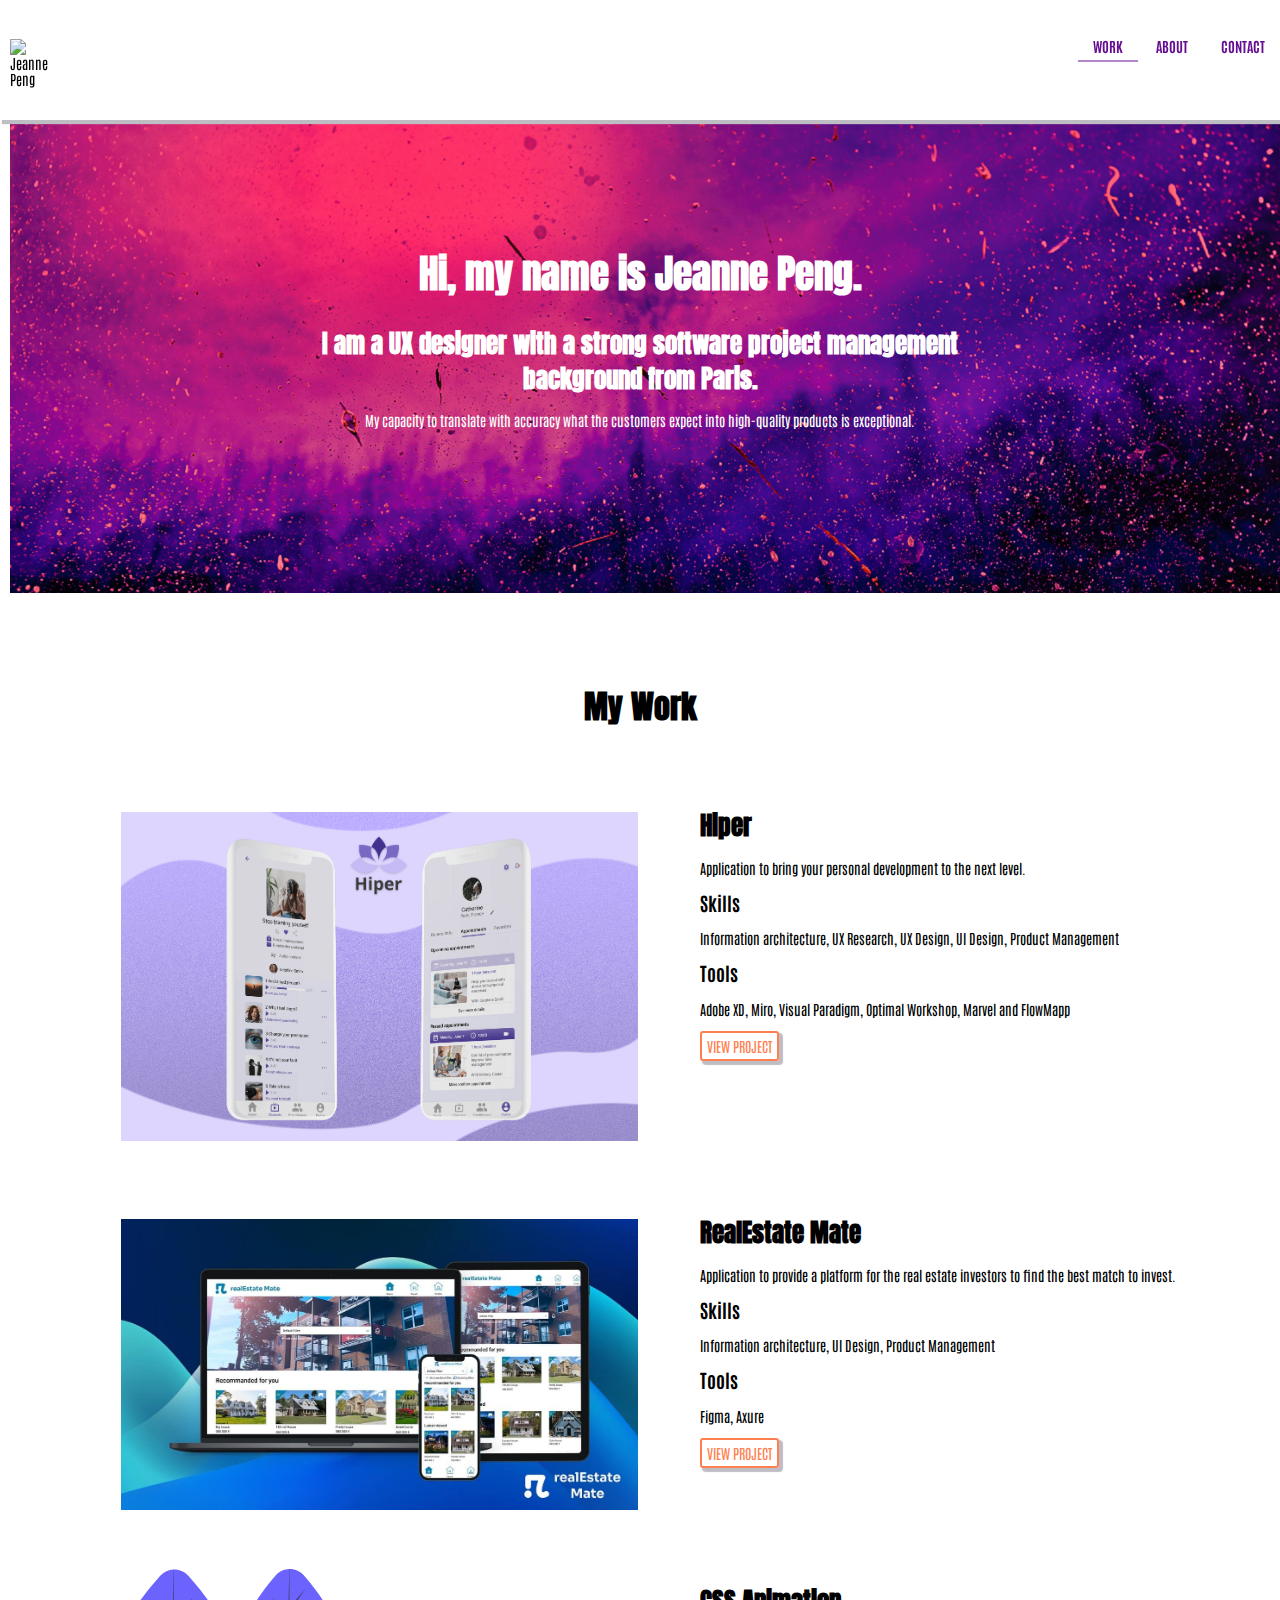
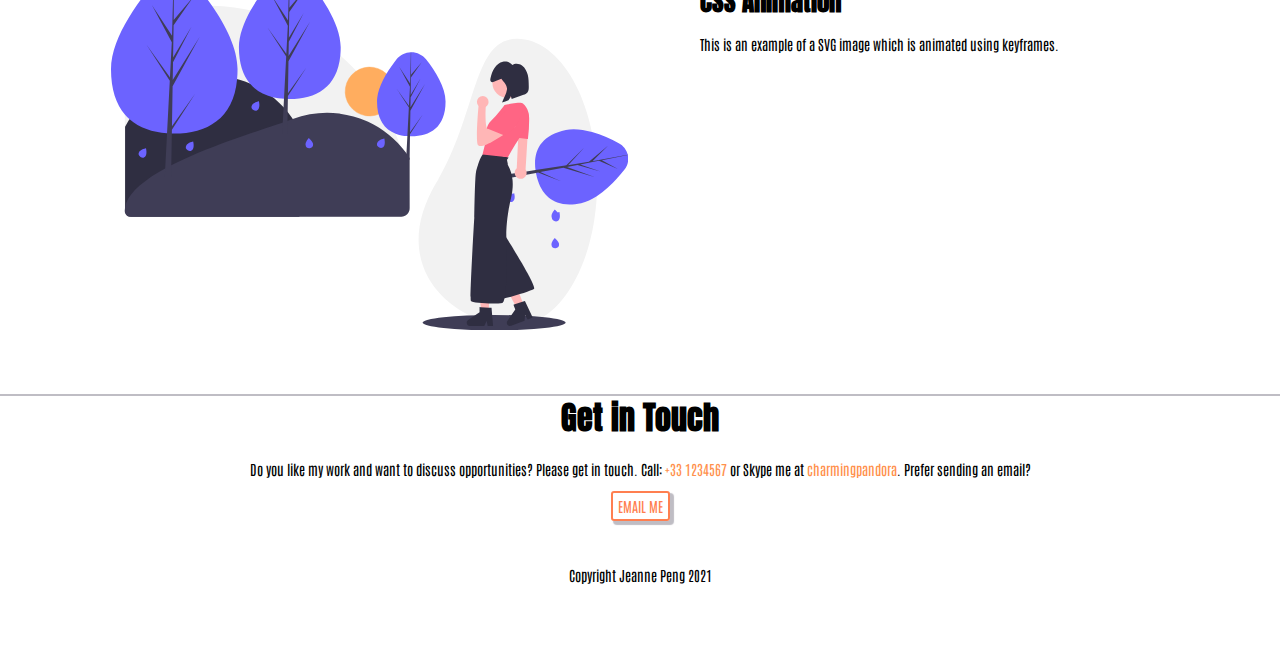
==== index.html @ 34cacf89 "Fixed other errors and warnings" ====
<!DOCTYPE html>

<html lang="en" dir="ltr">

<head>
  <meta charset="utf-8">
  <title>Welcome to Jeanne Peng's Portfolio</title>
  <link rel="apple-touch-icon" type="image/png" sizes="180x180" href="favicon/apple-touch-icon.png">
  <link rel="icon" type="image/png" sizes="32x32" href="favicon/favicon-32x32.png">
  <link rel="manifest" href="favicon/site.webmanifest">
  <link rel="mask-icon" href="favicon/safari-pinned-tab.svg" color="#5bbad5">
  <link rel="stylesheet" type="text/css" href="https://cdnjs.cloudflare.com/ajax/libs/normalize/8.0.0/normalize.min.css">
  <link rel="stylesheet" type="text/css" href="css/style.css">
  <link rel="preconnect" href="https://fonts.googleapis.com">
  <link rel="preconnect" href="https://fonts.gstatic.com" crossorigin>
  <link href="https://fonts.googleapis.com/css2?family=Anton&family=Antonio:wght@100&display=swap" rel="stylesheet">
  <meta name="msapplication-TileColor" content="#da532c">
  <meta name="theme-color" content="#ffffff">
  <meta name="viewport" content="width=device-width, initial-scale=1">
  <script src="https://kit.fontawesome.com/85f9c920a9.js" crossorigin="anonymous"></script>
</head>

<body>
  <script src="https://code.jquery.com/jquery-3.3.1.min.js" integrity="sha256-FgpCb/KJQlLNfOu91ta32o/NMZxltwRo8QtmkMRdAu8=" crossorigin="anonymous"></script>
  <script src="js/scripts.js"></script>
  <header>
    <!-- For the navigation -->
    <!-- Logo and the page titles on the same line -->
    <div class="container">
      <div class="navtoggle" id="myNavtoggle">
        <picture class="logo"><img src="favicon/favicon-32x32.png" alt=" Jeanne Peng"> </picture>
        <nav>
          <ul class="nav">
            <li><a class="current" href="index.html">Work</a></li>
            <li><a href="about.html">About</a></li>
            <li><a href="#contact">Contact</a></li>
            <li><a href="javascript:void(0);" class="icon" onclick="menuToggle()"><i class="fas fa-bars"></i></a></li>
          </ul>
        </nav>
      </div>
    </div>
  </header>

  <!-- For the hero section -->
  <main>
    <div class="cover">
      <img src="img/Cover_image@2.png" alt="art">
      <div class="centered">
        <div>
          <h1>Hi, my name is Jeanne Peng.</h1>
          <h3>I am a UX designer with a strong software project management background from Paris.</h3>
        </div>
        <div>
          <p>My capacity to translate with accuracy what the customers expect into high-quality products is exceptional. </p>
        </div>
      </div>
    </div>
    <!-- For your work/projects -->
    <div class="projects areas">
      <h2>My Work</h2>
    </div>
    <div>
      <div class="row">
        <div class="project area">
          <!-- open row that holds (2) columns for project -->
          <div class="col-md-6">
            <!-- open first column (used for image) -->
            <picture>
              <source srcset="img/hiper/hiper@1.png" media="(max-width:767px)">
              <img src="img/hiper/hiper@2.png" alt="Hiper App Mockup">
            </picture>
          </div><!-- end first column -->
          <div class="col-md-6">
            <!-- open second column (used for text) -->
            <h3>Hiper</h3><!-- heading for the project -->
            <p>
              <!-- open paragraph -->
              Application to bring your personal development to the next level.
            </p><!-- end paragraph -->
            <h4>Skills</h4>
            <p>
              Information architecture, UX Research, UX Design, UI Design, Product Management
            </p>
            <h4>Tools</h4>
            <p>
              Adobe XD, Miro, Visual Paradigm, Optimal Workshop, Marvel and FlowMapp
            </p>
            <div>
              <a class="button contact" href="hiper.html">View Project</a><!-- button or link label -->
            </div>
          </div><!-- end second column -->
        </div><!-- end row that holds (2) columns for project -->


        <div class="project area">
          <!-- open row that holds (2) columns for project -->
          <div class="col-md-6">
            <!-- open first column (used for image) -->
            <picture>
              <source srcset="img/realestatemate/realEstateMate@1.jpg" media="(max-width:767px)">
              <img src="img/realestatemate/realEstateMate@2.jpg" alt="My Image">
            </picture>
          </div><!-- end first column -->
          <div class="col-md-6">
            <!-- open second column (used for text) -->
            <h3>RealEstate Mate</h3><!-- heading for the project -->
            <p>
              <!-- open paragraph -->
              Application to provide a platform for the real estate investors to find the best match to invest.
            </p><!-- end paragraph -->
            <h4>Skills</h4>
            <p>
              Information architecture, UI Design, Product Management
            </p>
            <h4>Tools</h4>
            <p>
              Figma, Axure
            </p>
            <div>
              <a class="button contact" href="realestatemate.html">View Project</a><!-- button or link label -->
            </div>
          </div><!-- end second column -->
        </div><!-- end row that holds (2) columns for project -->

        <div class="project area">
          <!-- open row that holds (2) columns for project -->

          <div class="col-md-6">
            <svg id="edc65TIWmjQ1" xmlns="http://www.w3.org/2000/svg" xmlns:xlink="http://www.w3.org/1999/xlink" viewBox="0 0 1150.08221 803.24347" shape-rendering="geometricPrecision" text-rendering="geometricPrecision">
              <path id="edc65TIWmjQ2"
                d="M688.9689,559.21214C687.131064,518.550876,679.742647,478.331779,667.0089,439.67214C654.275153,401.012501,667.0189,439.66214,667.0089,439.66214Q662.8389,426.95714,657.8689,414.46214Q656.0089,409.76714,654.0389,405.10214C643.750384,380.727358,631.321759,357.312417,616.8989,335.13214Q609.2189,323.2822,600.7689,311.93219C587.561168,294.189959,573.076017,277.435445,557.4289,261.80219Q547.84398,252.21719,537.78895,243.29219C536.81895,242.42219,535.84895,241.56219,534.86895,240.72219C510.770477,219.646528,484.47997,201.217695,456.44895,185.75219C456.04895,185.51219,455.65895,185.30219,455.25895,185.09219Q446.69395,180.38219,437.91895,176.07219C437.31895,175.77219,436.72895,175.47219,436.12895,175.19225Q428.61395,171.51725,420.94895,168.14225C420.13895,167.77225,419.31895,167.41225,418.49895,167.06225C418.47895,167.05225,418.46895,167.04225,418.44895,167.04225Q416.28895,166.09725,414.12895,165.18225Q413.55895,164.94225,412.98895,164.70225L412.97895,164.70225C361.167159,142.941981,305.721081,131.132889,249.53895,129.89225Q244.10895,129.75725,238.64895,129.76225L141.10895,129.76225C133.535818,129.756406,125.995822,130.761961,118.6889,132.75225C118.5389,132.79225,118.3989,132.8322,118.2489,132.87225C81.35174,143.182728,55.819518,176.781627,55.7689,215.09225L55.7689,586.10225C55.766851,590.179016,57.590363,594.042513,60.7389,596.63225C60.7589,596.65225,60.7789,596.66225,60.7889,596.67225C63.227762,598.680282,66.289751,599.776375,69.4489,599.77225L670.2789,599.77225C680.871872,599.759291,689.455941,591.175222,689.4689,580.58225Q689.4689,569.85719,688.9689,559.21214Z"
                transform="matrix(1 0 0 1 -24.9589 -48.3783)" fill="rgb(242,242,242)" stroke="none" stroke-width="1" />
              <path id="edc65TIWmjQ3"
                d="M465.83725,503.12377C465.886299,536.462469,458.253587,569.364247,443.53134,599.27623L69.44889,599.27623C62.171297,599.27623,56.271633,593.376593,56.2716,586.099L56.2716,399.01482C113.74825,293.21882,246.1069,254.04821,351.90292,311.52482C422.130805,349.678098,465.8513,423.201181,465.83725,503.12382Z"
                transform="matrix(1 0 0 1 -24.9589 -48.3783)" fill="rgb(47,46,65)" stroke="none" stroke-width="1" />
              <circle id="edc65TIWmjQ4" r="54.3152" transform="matrix(0.160182 -0.987087 0.987087 0.160182 575.041 210.328)" fill="rgb(255,173,95)" stroke="rgb(255,173,95)" stroke-width="1" />
              <path id="edc65TIWmjQ5"
                d="M688.96978,468.33269L688.96978,580.58269C688.96978,590.90688,680.60037,599.27629,670.27618,599.27629L68.62036,599.27629C61.396506,599.276301,55.539808,593.421353,55.53766,586.1975L55.53766,586.0645C55.53766,492.56902,346.33666,412.82115,429.02044,381.85417C525.224639,345.938853,633.453172,381.943731,688.96984,468.33272Z"
                transform="matrix(1 0 0 1 -24.9589 -48.3783)" fill="rgb(63,61,86)" stroke="none" stroke-width="1" />
              <path id="edc65TIWmjQ6"
                d="M306.31888,271.17216Q306.31888,282.48216,305.37888,292.76216C297.27888,382.19221,237.79888,414.11216,165.63888,414.11216C163.82888,414.11216,162.03888,414.09216,160.24888,414.04216C156.64888,413.97216,153.07888,413.80216,149.55888,413.55216C117.16888,411.26216,88.12888,401.73216,66.23888,382.44216C62.501481,379.144157,59.002703,375.585228,55.76888,371.79216C36.48888,349.20216,24.95888,316.50216,24.95888,271.17216C24.95888,197.50216,92.95888,109.90216,134.40888,63.35216C142.083806,54.701022,153.007492,49.626723,164.56888,49.34216L164.96888,49.34216C177.139411,49.122194,188.796149,54.241658,196.86888,63.35216C215.74396,84.455924,233.332396,106.676058,249.53888,129.89216C279.6489,173.44218,306.31888,225.04215,306.31888,271.17216Z"
                transform="matrix(1 0 0 1 -24.9589 -48.3783)" fill="rgb(108,99,255)" stroke="none" stroke-width="1" />
              <polygon id="edc65TIWmjQ7"
                points="135.55,349.524 187.01,277.624 135.42,357.414 135.29,365.664 134.14,436.414 133.72,462.364 119.51,462.364 120.49,443.624 124.6,365.174 130.15,259.184 130.1,258.354 130.2,258.204 130.24,257.354 130.72,248.194 79.01,168.214 130.88,240.684 131,242.804 135.19,162.724 93.29,84.494 90.92,80.074 93.73,84.374 135.74,148.654 136.36,124.744 137.5,81.384 139.61,0.964 140.01,0.964 139.57,81.384 139.39,113.544 166.69,81.384 183.46,61.634 169.62,81.384 139.2,124.814 138.04,196.524 179.19,127.714 137.87,207.074 137.22,246.944 196.95,151.154 141.6,252.424 136.99,260.854 135.55,349.524"
                fill="rgb(63,61,86)" stroke="none" stroke-width="1" />
              <path id="edc65TIWmjQ8"
                d="M535.69888,222.61216Q535.69888,232.12216,534.86888,240.72216C528.08888,312.09216,480.37888,337.59216,422.52888,337.59216C421.07888,337.59216,419.62888,337.57216,418.19888,337.54216Q413.84888,337.45216,409.59888,337.13216C401.148243,336.58536,392.762365,335.293681,384.53888,333.27216C364.09888,328.19216,346.37888,318.36216,333.27888,302.51216C318.29888,284.38216,309.36888,258.38216,309.36888,222.61216C309.36888,196.05216,320.35888,167.24216,335.48888,140.16216C352.00888,110.59216,373.46888,83.09216,390.93888,62.83216C398.631493,53.88158,409.76934,48.627193,421.56888,48.38216L421.96888,48.38216C434.30221,48.186962,446.084842,53.481086,454.12888,62.83216C487.60892,101.64213,535.69888,167.05216,535.69888,222.61216Z"
                transform="matrix(1 0 0 1 -24.9589 -48.3783)" fill="rgb(108,99,255)" stroke="none" stroke-width="1" />
              <polygon id="edc65TIWmjQ9"
                points="393.45,276.174 434.84,218.344 393.35,282.524 393.24,289.164 392.77,318.114 392.46,337.674 391.98,366.944 380.55,366.944 381.89,341.334 383.66,307.504 384.64,288.754 389.1,203.504 389.07,202.844 389.14,202.724 389.56,194.664 347.97,130.324 389.69,188.624 389.79,190.334 393.16,125.914 388.03,116.324 388.02,116.324 357.55,59.434 393.6,114.604 396.61,0.004 397.01,0.004 396.53,86.354 431.98,44.604 396.39,95.424 395.99,119.764 395.45,153.104 411.17,126.814 428.55,97.754 412.96,127.694 395.31,161.594 394.79,193.664 430.3,136.714 442.84,116.614 431.49,137.374 394.61,204.854 393.45,276.174"
                fill="rgb(63,61,86)" stroke="none" stroke-width="1" />
              <path id="edc65TIWmjQ10"
                d="M768.82889,342.83213C768.82889,400.21213,734.71889,420.24213,692.63889,420.24213Q691.18389,420.24213,689.72889,420.21213C687.77889,420.16213,685.84889,420.08213,683.93889,419.93213C675.026441,419.40626,666.24107,417.562916,657.86889,414.46213C633.27889,405.01213,616.45889,383.13213,616.45889,342.83213C616.462344,340.259281,616.609239,337.688625,616.89889,335.13213C618.30889,322.26213,623.06889,308.83213,629.56889,295.78213C633.295454,288.366545,637.428404,281.162258,641.94889,274.20213C647.70889,265.26213,653.89889,256.79213,659.90889,249.16213C667.607823,239.349201,679.318088,233.527128,691.78889,233.31213C691.92884,233.31213,692.06889,233.30213,692.21889,233.31213C705.139173,233.135094,717.402186,238.996637,725.37889,249.16213C746.0289,275.39213,768.82889,311.44218,768.82889,342.83213Z"
                transform="matrix(1 0 0 1 -24.9589 -48.3783)" fill="rgb(108,99,255)" stroke="none" stroke-width="1" />
              <path id="edc65TIWmjQ11"
                d="M689.86887,411.46214L717.72887,372.53214L689.79882,415.74214L689.72887,420.21214L688.93887,468.28214L688.86887,472.57214L681.17887,472.57214L681.93887,458.06214L683.93887,419.93214L686.93887,362.54214L686.90887,362.09214L686.95887,362.01214L687.24887,356.59214L659.24887,313.27214L687.32887,352.52214L687.39887,353.67214L689.66887,310.30214L665.69887,265.54214L689.96887,302.70214L691.78887,233.31214C691.92882,233.31214,692.06887,233.30214,692.21887,233.31214L691.93887,283.67214L715.80887,255.56214L691.83887,289.77214L691.20887,328.61214L713.49887,291.34214L691.11887,334.32214L690.76887,355.91214L723.11887,304.04214L690.64887,363.44214Z"
                transform="matrix(1 0 0 1 -24.9589 -48.3783)" fill="rgb(63,61,86)" stroke="none" stroke-width="1" />
              <path id="edc65TIWmjQ12"
                d="M207.18684,448.6942C203.81514,454.07259,199.44049,453.94609,195.49633,451.4735C191.55217,449.00091,189.53207,445.11855,192.90379,439.74016C196.27551,434.36177,207.70637,431.9966,207.70637,431.9966C207.70637,431.9966,210.55856,443.31578,207.18684,448.6942Z"
                transform="matrix(1 0 0 1 -24.9589 -48.3783)" fill="rgb(108,99,255)" stroke="none" stroke-width="1" />
              <path id="edc65TIWmjQ13"
                d="M102.22647,463.374C98.85476,468.75239,94.48011,468.62589,90.53596,466.15333C86.59181,463.68077,84.5717,459.79833,87.94341,454.41999C91.31512,449.04165,102.746,446.67643,102.746,446.67643C102.746,446.67643,105.59819,457.99556,102.22647,463.374Z"
                transform="matrix(1 0 0 1 -24.9589 -48.3783)" fill="rgb(108,99,255)" stroke="none" stroke-width="1" />
              <path id="edc65TIWmjQ14"
                d="M474.317,437.5017C474.94093,443.81884,471.40337,446.39546,466.77077,446.85301C462.13817,447.31056,458.1649,445.47579,457.54097,439.15865C456.91704,432.84151,464.51128,423.97665,464.51128,423.97665C464.51128,423.97665,473.693,431.18456,474.317,437.5017Z"
                transform="matrix(1 0 0 1 -24.9589 -48.3783)" fill="rgb(108,99,255)" stroke="none" stroke-width="1" />
              <path id="edc65TIWmjQ15"
                d="M353.25058,359.14757C349.87887,364.52596,345.50421,364.39946,341.56005,361.92687C337.61589,359.45428,335.59579,355.57187,338.96752,350.19353C342.33925,344.81519,353.77011,342.45,353.77011,342.45C353.77011,342.45,356.62231,353.76918,353.25058,359.14757Z"
                transform="matrix(1 0 0 1 -24.9589 -48.3783)" fill="rgb(108,99,255)" stroke="none" stroke-width="1" />
              <path id="edc65TIWmjQ16"
                d="M632.16626,442.08831C628.79455,447.46669,624.41992,447.3402,620.47576,444.86763C616.5316,442.39506,614.51153,438.51263,617.88324,433.1343C621.25495,427.75597,632.68585,425.39073,632.68585,425.39073C632.68585,425.39073,635.538,436.70989,632.16626,442.08831Z"
                transform="matrix(1 0 0 1 -24.9589 -48.3783)" fill="rgb(108,99,255)" stroke="none" stroke-width="1" />
              <path id="edc65TIWmjQ17"
                d="M1105.825,522.62169C1105.825,698.80052,1025.83318,837.78496,927.325,841.62169C798.86247,846.62511,630.96825,718.53594,748.825,522.62169C839.64281,371.65447,828.74217,203.62169,927.325,203.62169C1025.90783,203.62169,1105.825,346.44286,1105.825,522.62169Z"
                transform="matrix(1 0 0 1 -24.9589 -48.3783)" fill="rgb(242,242,242)" stroke="none" stroke-width="1" />
              <path id="edc65TIWmjQ18"
                d="M1166.35892,495.00218C1150.41898,514.81218,1128.64892,538.34218,1104.97892,553.80218C1093.71892,561.16218,1082.01884,566.70218,1070.31892,569.14218C1008.92892,581.96218,979.87892,549.94223,970.47892,504.93218C970.25892,503.88218,970.04887,502.84218,969.86892,501.80218Q969.26892,498.65218,968.85892,495.54218C963.24887,454.31218,979.18887,418.04218,1036.27884,406.12218C1053.94884,402.43218,1074.41898,405.21218,1094.60892,411.04218C1115.90897,417.19218,1136.88892,426.73218,1153.95892,435.64218C1164.132219,440.918737,1171.471454,450.400891,1174.02887,461.57218C1174.05887,461.70218,1174.08893,461.83218,1174.10895,461.96218C1176.703399,473.581125,1173.849292,485.748782,1166.35892,495.00218Z"
                transform="matrix(1 0 0 1 -24.9589 -48.3783)" fill="rgb(108,99,255)" stroke="none" stroke-width="1" />
              <path id="edc65TIWmjQ19"
                d="M1103.93887,476.07212L1068.18887,482.93217L1105.19887,495.74217L1113.03887,498.45217L1105.21892,496.25217L1062.05892,484.10217L1038.87899,488.55217L1101.60899,511.58217L1030.78899,490.11217L979.24899,500.00217L1027.12899,521.11217L974.65899,500.88217L969.86899,501.80217L948.42899,505.91217L948.42899,505.92217L925.71899,510.27217L917.07899,511.93217L913.64899,512.59217L911.92899,504.35217L915.41905,503.81217L922.58905,502.70217L948.78905,498.65217L968.85905,495.54217L1030.939,485.93217L1031.409,485.81217L1031.509,485.85217L1037.36905,484.94217L1077.45905,445.30217L1041.73896,484.12217L1040.52896,484.45217L1087.42896,477.19217L1102.84896,464.27217L1129.96896,441.54217L1103.23886,468.22217L1095.64902,475.80217L1103.78891,474.32217L1174.02891,461.57217C1174.05891,461.70217,1174.08897,461.83217,1174.10899,461.96217L1116.43899,473.67217L1151.83899,492.92217L1109.87899,474.93217Z"
                transform="matrix(1 0 0 1 -24.9589 -48.3783)" fill="rgb(63,61,86)" stroke="none" stroke-width="1" />
              <path id="edc65TIWmjQ20"
                d="M953.78891,370.35215C953.788333,370.327491,953.781447,370.303392,953.76891,370.28215C953.371183,368.651468,952.589466,367.139464,951.48891,365.87215C949.575974,363.668964,946.843596,362.346146,943.92891,362.21215C943.80891,362.21215,943.69891,362.20215,943.57891,362.20215C942.464118,362.192492,941.354474,362.354385,940.28891,362.68215C936.261653,363.942604,933.356502,367.459365,932.87891,371.65215L932.25891,384.54215L930.38891,423.63215L930.13891,428.68215L927.11891,491.65215C923.927564,494.398291,922.243542,498.506116,922.58891,502.70215C922.758133,504.827421,923.43362,506.881312,924.55891,508.69215C925.858976,510.765521,927.70241,512.442942,929.88891,513.54215C931.742791,514.468337,933.786545,514.951033,935.85891,514.95215C941.450748,514.939241,946.43762,511.430849,948.33891,506.17215C948.36891,506.09215,948.39891,506.00215,948.42891,505.92215L948.42891,505.91215C949.225193,503.573381,949.349928,501.05823,948.78896,498.65215C948.548622,497.657017,948.19987,496.691243,947.74896,495.77215C947.453939,495.188144,947.116362,494.626629,946.73896,494.09215L950.84901,426.29215L953.31901,385.43215L953.96901,374.68215L953.99901,374.22215C954.070309,373.66852,954.097061,373.11006,954.07901,372.55215C954.084013,372.522359,954.084013,372.491941,954.07901,372.46215C954.052575,371.750932,953.955396,371.044113,953.78891,370.35215Z"
                transform="matrix(1 0 0 1 -24.9589 -48.3783)" fill="rgb(255,182,182)" stroke="none" stroke-width="1" />
              <path id="edc65TIWmjQ21"
                d="M954.7189,380.04215C954.719183,378.670295,954.571666,377.302402,954.2789,375.96215C954.1989,375.53215,954.0889,375.10215,953.9689,374.68215C952.470003,369.326544,948.841229,364.819491,943.9289,362.21215C939.881506,360.051687,935.221747,359.325582,930.7089,360.15215C917.8889,362.48215,910.2389,366.76215,907.9689,372.87215C906.3689,377.18215,907.1889,382.95215,909.2289,389.05215L909.2289,389.06215C911.026701,394.200537,913.261544,399.175405,915.9089,403.93215C916.3989,404.8221,916.8889,405.70215,917.3789,406.56215C920.659466,412.294428,924.251512,417.842736,928.1389,423.18215L928.2589,423.35215L930.3889,423.63215L933.0789,423.98215L950.8489,426.29215L951.9689,426.44215L952.0289,425.95215C953.98153,410.729004,954.880335,395.389165,954.7189,380.04215Z"
                transform="matrix(1 0 0 1 -24.9589 -48.3783)" fill="rgb(255,101,132)" stroke="none" stroke-width="1" />
              <ellipse id="edc65TIWmjQ22" rx="159" ry="17" transform="matrix(1 0 0 1 851.866 786.243)" fill="rgb(63,61,86)" stroke="none" stroke-width="1" />
              <polygon id="edc65TIWmjQ23" points="840.404,761.577 823.533,761.576 815.507,696.503 840.407,696.504 840.404,761.577" fill="rgb(255,182,182)" stroke="none" stroke-width="1" />
              <path id="edc65TIWmjQ24"
                d="M873.98886,836.54215L872.40886,817.63215L871.07886,801.63215L865.35886,801.29215L847.28886,800.21215L844.40886,800.04215L844.40886,811.47215L834.62886,818.22215L829.46886,821.79215L819.04886,828.98215C816.478962,830.75805,815.362405,833.998716,816.292998,836.980694C817.223591,839.962672,819.985109,841.993099,823.10892,841.99215L854.85892,841.99215L859.32892,832.76215L860.32892,830.68215L860.79892,833.18215L860.79892,833.19215L862.46892,841.99215L874.43892,841.99215Z"
                transform="matrix(1 0 0 1 -24.9589 -48.3783)" fill="rgb(47,46,65)" stroke="none" stroke-width="1" />
              <polygon id="edc65TIWmjQ25" points="917.951,748.216 902.175,754.195 871.606,696.19 894.889,687.366 917.951,748.216" fill="rgb(255,182,182)" stroke="none" stroke-width="1" />
              <path id="edc65TIWmjQ26"
                d="M961.25888,820.21214L945.29888,786.78214L939.83888,788.49214L922.55888,793.89214L919.79888,794.75219L923.84893,805.43219L906.34893,830.79219C905.112707,832.581634,904.759968,834.837144,905.390825,836.91858C906.021681,839.000017,907.567268,840.680168,909.58893,841.48219C911.077466,842.080501,912.726709,842.147601,914.25893,841.67219L914.28893,841.67219C914.445506,841.632742,914.599198,841.582625,914.74893,841.52219L944.43893,830.27219L945.40893,819.28219L945.54888,817.76219L946.51888,819.34219L951.55888,827.57219L962.74888,823.33219Z"
                transform="matrix(1 0 0 1 -24.9589 -48.3783)" fill="rgb(47,46,65)" stroke="none" stroke-width="1" />
              <path id="edc65TIWmjQ27"
                d="M976.317,690.5017C976.9409,696.81884,973.4033,699.3955,968.7708,699.85301C964.1383,700.31052,960.16496,698.47582,959.541,692.15862C958.91704,685.84142,966.51134,676.97662,966.51134,676.97662C966.51134,676.97662,975.69305,684.18456,976.317,690.5017Z"
                transform="matrix(1.00749 0 0 1 27.17 -98.3997)" fill="rgb(108,99,255)" stroke="none" stroke-width="1" />
              <path id="edc65TIWmjQ28"
                d="M976.317,690.5017C976.9409,696.81884,973.4033,699.3955,968.7708,699.85301C964.1383,700.31052,960.16496,698.47582,959.541,692.15862C958.91704,685.84142,966.51134,676.97662,966.51134,676.97662C966.51134,676.97662,975.69305,684.18456,976.317,690.5017Z"
                transform="matrix(1.00749 0 0 1 -9.85961 -149.021)" fill="rgb(108,99,255)" stroke="none" stroke-width="1" />
              <path id="edc65TIWmjQ29"
                d="M942.2265,611.374C938.85479,616.75242,934.48016,616.62589,930.53601,614.1533C926.59186,611.68071,924.57177,607.7983,927.94348,602.41996C931.31519,597.04162,942.74609,594.67643,942.74609,594.67643C942.74609,594.67643,945.5982,605.99553,942.2265,611.374Z"
                transform="matrix(1 0 0 0.928656 -30.192005 -76.02183)" fill="rgb(108,99,255)" stroke="none" stroke-width="1" />
              <path id="edc65TIWmjQ30"
                d="M942.2265,611.374C938.85479,616.75242,934.48016,616.62589,930.53601,614.1533C926.59186,611.68071,924.57177,607.7983,927.94348,602.41996C931.31519,597.04162,942.74609,594.67643,942.74609,594.67643C942.74609,594.67643,945.5982,605.99553,942.2265,611.374Z"
                transform="matrix(1 0 0 1 27.584893 -71.056802)" fill="rgb(108,99,255)" stroke="none" stroke-width="1" />
              <path id="edc65TIWmjQ31" d="M899.56805,638.42656C899.56805,638.42656,973.42462,754.70824,965.24963,759.92333C957.07464,765.13842,890.82928,785.57579,884.90948,781.48833C878.98968,777.40087,874.19748,643.64159,874.19748,643.64159Z"
                transform="matrix(1 0 0 1 -24.9589 -48.3783)" fill="rgb(47,46,65)" stroke="none" stroke-width="1" />
              <path id="edc65TIWmjQ32"
                d="M854.53733,458.88105C865.39033,459.3039,909.99816,465.76583,909.01153,467.4572C908.037987,468.945607,906.954372,470.359034,905.76977,471.68563C904.585168,473.012226,908.02496,481.97481,907.03833,482.96144C906.0517,483.94807,926.34814,507.20444,914.50854,557.09984C902.66894,606.99524,903.93754,641.52745,903.93754,641.52745C903.93754,641.52745,908.72977,787.83104,895.05784,790.79094C881.38591,793.75084,827.54392,791.77758,825.00684,785.99871C822.46976,780.21984,832.759,600.79357,832.759,600.79357C832.759,600.79357,833.88656,510.58715,836.5646,499.59319C839.24264,488.59923,847.82852,458.73209,854.53733,458.88105Z"
                transform="matrix(1 0 0 1 -24.9589 -48.3783)" fill="rgb(47,46,65)" stroke="none" stroke-width="1" />
              <circle id="edc65TIWmjQ33" r="33.9684" transform="matrix(1 0 0 1 882.009 252.972)" fill="rgb(255,182,182)" stroke="none" stroke-width="1" />
              <path id="edc65TIWmjQ34"
                d="M941.00671,347.36983C945.79895,352.16204,966.51824,371.8947,943.96661,406.84972C921.41498,441.80474,907.03839,467.17528,907.03839,467.17528L850.94122,460.55074L859.539,426.44142C859.539,426.44142,855.3106,399.52042,869.68725,386.13042C884.0639,372.74042,899.85,350.75258,899.85,350.75258L907.99105,349.26543C907.99105,349.26543,936.21447,342.57762,941.00671,347.36983Z"
                transform="matrix(1 0 0 1 -24.9589 -48.3783)" fill="rgb(255,101,132)" stroke="none" stroke-width="1" />
              <path id="edc65TIWmjQ35"
                d="M924.093,397.82906C924.093,397.82906,844.88048,458.85936,839.80632,437.43532C836.50859,423.51171,840.35714,371.17969,842.53738,348.88105L858.55238,349.06124C858.55238,349.06124,855.16963,398.25194,861.93513,403.88985C861.93513,403.88985,886.44557,380.22261,891.52693,380.56899C896.60829,380.91537,924.093,397.82906,924.093,397.82906Z"
                transform="matrix(1 0 0 1 -24.9589 -48.3783)" fill="rgb(255,182,182)" stroke="none" stroke-width="1" />
              <path id="edc65TIWmjQ36"
                d="M941.00665,359.77324C941.00665,359.77324,930.25058,409.70609,898.53733,417.88105L861.53733,402.88105C861.53733,402.88105,908.58868,352.72585,924.79766,352.16205C941.00664,351.59825,941.00665,359.77324,941.00665,359.77324Z"
                transform="matrix(1 0 0 1 -24.9589 -48.3783)" fill="rgb(255,101,132)" stroke="none" stroke-width="1" />
              <circle id="edc65TIWmjQ37" r="13" transform="matrix(1 0 0 1 826.578 295.503)" fill="rgb(255,182,182)" stroke="none" stroke-width="1" />
              <path id="edc65TIWmjQ38"
                d="M953.85545,309.22729C953.75804,300.8139,953.64964,292.30719,951.71525,284.15246C949.78086,275.99773,945.81388,268.103,939.38859,263.267C932.96336,258.43094,923.83647,257.26492,917.22728,261.80746C912.30228,255.46292,903.78666,253.03818,896.25358,254.75314C888.7205,256.4681,882.21058,261.86614,877.70939,268.56247C873.2082,275.2588,870.54972,283.18808,868.74864,291.21188C868.10905,294.06113,867.84105,297.69766,870.13389,299.29471C871.9315,300.54684,874.3043,299.77444,876.31189,298.96811Q884.59576,295.64099,892.87964,292.31393C898.46375,299.94906,906.50873,306.91342,905.40039,316.53927C904.29114,326.17327,897.85614,336.29827,894.45319,345.29446Q901.57453,342.72412,908.6958,340.15365C910.21613,337.6163,913.98419,333.62417,913.71491,330.67538C914.760795,332.866938,915.467769,335.204629,915.81165,337.60849C915.81342,337.6279,915.81275,337.64767,915.81439,337.66708L942.23639,328.13022C945.38117,326.99515,948.68239,325.75064,950.85394,323.0618C953.814,319.39679,953.9116,314.074,953.85545,309.22729Z"
                transform="matrix(1 0 0 1 -24.9589 -48.3783)" fill="rgb(47,46,65)" stroke="none" stroke-width="1" />
              <script>
                <![CDATA[
                ! function(t, n) {
                  "object" == typeof exports && "undefined" != typeof module ? module.exports = n(require("vue")) : "function" == typeof define && define.amd ? define(["vue"], n) : ((t = "undefined" != typeof globalThis ? globalThis : t || self)
                    .__SVGATOR_PLAYER__ = t.__SVGATOR_PLAYER__ || {}, t.__SVGATOR_PLAYER__["5c7f360c"] = n())
                }(this, (function() {
                  "use strict";

                  function t(t, n) {
                    var r = Object.keys(t);
                    if (Object.getOwnPropertySymbols) {
                      var e = Object.getOwnPropertySymbols(t);
                      n && (e = e.filter((function(n) {
                        return Object.getOwnPropertyDescriptor(t, n).enumerable
                      }))), r.push.apply(r, e)
                    }
                    return r
                  }

                  function n(n) {
                    for (var r = 1; r < arguments.length; r++) {
                      var e = null != arguments[r] ? arguments[r] : {};
                      r % 2 ? t(Object(e), !0).forEach((function(t) {
                        u(n, t, e[t])
                      })) : Object.getOwnPropertyDescriptors ? Object.defineProperties(n, Object.getOwnPropertyDescriptors(e)) : t(Object(e)).forEach((function(t) {
                        Object.defineProperty(n, t, Object.getOwnPropertyDescriptor(e, t))
                      }))
                    }
                    return n
                  }

                  function r(t) {
                    return (r = "function" == typeof Symbol && "symbol" == typeof Symbol.iterator ? function(t) {
                      return typeof t
                    } : function(t) {
                      return t && "function" == typeof Symbol && t.constructor === Symbol && t !== Symbol.prototype ? "symbol" : typeof t
                    })(t)
                  }

                  function e(t, n) {
                    if (!(t instanceof n)) throw new TypeError("Cannot call a class as a function")
                  }

                  function i(t, n) {
                    for (var r = 0; r < n.length; r++) {
                      var e = n[r];
                      e.enumerable = e.enumerable || !1, e.configurable = !0, "value" in e && (e.writable = !0), Object.defineProperty(t, e.key, e)
                    }
                  }

                  function o(t, n, r) {
                    return n && i(t.prototype, n), r && i(t, r), t
                  }

                  function u(t, n, r) {
                    return n in t ? Object.defineProperty(t, n, {
                      value: r,
                      enumerable: !0,
                      configurable: !0,
                      writable: !0
                    }) : t[n] = r, t
                  }

                  function a(t) {
                    return (a = Object.setPrototypeOf ? Object.getPrototypeOf : function(t) {
                      return t.__proto__ || Object.getPrototypeOf(t)
                    })(t)
                  }

                  function l(t, n) {
                    return (l = Object.setPrototypeOf || function(t, n) {
                      return t.__proto__ = n, t
                    })(t, n)
                  }

                  function f(t, n) {
                    if (n && ("object" == typeof n || "function" == typeof n)) return n;
                    if (void 0 !== n) throw new TypeError("Derived constructors may only return object or undefined");
                    return function(t) {
                      if (void 0 === t) throw new ReferenceError("this hasn't been initialised - super() hasn't been called");
                      return t
                    }(t)
                  }

                  function s(t) {
                    var n = function() {
                      if ("undefined" == typeof Reflect || !Reflect.construct) return !1;
                      if (Reflect.construct.sham) return !1;
                      if ("function" == typeof Proxy) return !0;
                      try {
                        return Boolean.prototype.valueOf.call(Reflect.construct(Boolean, [], (function() {}))), !0
                      } catch (t) {
                        return !1
                      }
                    }();
                    return function() {
                      var r, e = a(t);
                      if (n) {
                        var i = a(this).constructor;
                        r = Reflect.construct(e, arguments, i)
                      } else r = e.apply(this, arguments);
                      return f(this, r)
                    }
                  }

                  function c(t, n, r) {
                    return (c = "undefined" != typeof Reflect && Reflect.get ? Reflect.get : function(t, n, r) {
                      var e = function(t, n) {
                        for (; !Object.prototype.hasOwnProperty.call(t, n) && null !== (t = a(t)););
                        return t
                      }(t, n);
                      if (e) {
                        var i = Object.getOwnPropertyDescriptor(e, n);
                        return i.get ? i.get.call(r) : i.value
                      }
                    })(t, n, r || t)
                  }
                  var h = v(Math.pow(10, -6));

                  function v(t) {
                    var n = arguments.length > 1 && void 0 !== arguments[1] ? arguments[1] : 6;
                    if (Number.isInteger(t)) return t;
                    var r = Math.pow(10, n);
                    return Math.round((+t + Number.EPSILON) * r) / r
                  }

                  function y(t, n) {
                    var r = arguments.length > 2 && void 0 !== arguments[2] ? arguments[2] : h;
                    return Math.abs(t - n) < r
                  }
                  var g = Math.PI / 180;

                  function d(t) {
                    return t
                  }

                  function p(t, n, r) {
                    var e = 1 - r;
                    return 3 * r * e * (t * e + n * r) + r * r * r
                  }

                  function m() {
                    var t = arguments.length > 0 && void 0 !== arguments[0] ? arguments[0] : 0,
                      n = arguments.length > 1 && void 0 !== arguments[1] ? arguments[1] : 0,
                      r = arguments.length > 2 && void 0 !== arguments[2] ? arguments[2] : 1,
                      e = arguments.length > 3 && void 0 !== arguments[3] ? arguments[3] : 1;
                    return t < 0 || t > 1 || r < 0 || r > 1 ? null : y(t, n) && y(r, e) ? d : function(i) {
                      if (i <= 0) return t > 0 ? i * n / t : 0 === n && r > 0 ? i * e / r : 0;
                      if (i >= 1) return r < 1 ? 1 + (i - 1) * (e - 1) / (r - 1) : 1 === r && t < 1 ? 1 + (i - 1) * (n - 1) / (t - 1) : 1;
                      for (var o, u = 0, a = 1; u < a;) {
                        var l = p(t, r, o = (u + a) / 2);
                        if (y(i, l)) break;
                        l < i ? u = o : a = o
                      }
                      return p(n, e, o)
                    }
                  }

                  function b() {
                    return 1
                  }

                  function w(t) {
                    return 1 === t ? 1 : 0
                  }

                  function x() {
                    var t = arguments.length > 0 && void 0 !== arguments[0] ? arguments[0] : 1,
                      n = arguments.length > 1 && void 0 !== arguments[1] ? arguments[1] : 0;
                    if (1 === t) {
                      if (0 === n) return w;
                      if (1 === n) return b
                    }
                    var r = 1 / t;
                    return function(t) {
                      return t >= 1 ? 1 : (t += n * r) - t % r
                    }
                  }
                  var A = "undefined" != typeof window && /(Mac|iPhone|iPod|iPad)/i.test(window.navigator.platform);
                  Object.freeze({
                    Meta: A ? "Control" : "Meta",
                    Ctrl: "Control",
                    Down: "ArrowDown",
                    Up: "ArrowUp",
                    Left: "ArrowLeft",
                    Right: "ArrowRight",
                    Esc: "Escape",
                    Delete: "Backspace",
                    Space: "Space"
                  });
                  var k = Math.sin,
                    _ = Math.cos,
                    S = Math.acos,
                    O = Math.asin,
                    j = Math.tan,
                    P = Math.atan2,
                    M = Math.PI / 180,
                    E = 180 / Math.PI,
                    R = Math.sqrt,
                    I = function() {
                      function t() {
                        var n = arguments.length > 0 && void 0 !== arguments[0] ? arguments[0] : 1,
                          r = arguments.length > 1 && void 0 !== arguments[1] ? arguments[1] : 0,
                          i = arguments.length > 2 && void 0 !== arguments[2] ? arguments[2] : 0,
                          o = arguments.length > 3 && void 0 !== arguments[3] ? arguments[3] : 1,
                          u = arguments.length > 4 && void 0 !== arguments[4] ? arguments[4] : 0,
                          a = arguments.length > 5 && void 0 !== arguments[5] ? arguments[5] : 0;
                        e(this, t), this.m = [n, r, i, o, u, a], this.i = null, this.w = null, this.s = null
                      }
                      return o(t, [{
                        key: "determinant",
                        get: function() {
                          var t = this.m;
                          return t[0] * t[3] - t[1] * t[2]
                        }
                      }, {
                        key: "isIdentity",
                        get: function() {
                          if (null === this.i) {
                            var t = this.m;
                            this.i = 1 === t[0] && 0 === t[1] && 0 === t[2] && 1 === t[3] && 0 === t[4] && 0 === t[5]
                          }
                          return this.i
                        }
                      }, {
                        key: "point",
                        value: function(t, n) {
                          var r = this.m;
                          return {
                            x: r[0] * t + r[2] * n + r[4],
                            y: r[1] * t + r[3] * n + r[5]
                          }
                        }
                      }, {
                        key: "translateSelf",
                        value: function() {
                          var t = arguments.length > 0 && void 0 !== arguments[0] ? arguments[0] : 0,
                            n = arguments.length > 1 && void 0 !== arguments[1] ? arguments[1] : 0;
                          if (!t && !n) return this;
                          var r = this.m;
                          return r[4] += r[0] * t + r[2] * n, r[5] += r[1] * t + r[3] * n, this.w = this.s = this.i = null, this
                        }
                      }, {
                        key: "rotateSelf",
                        value: function() {
                          var t = arguments.length > 0 && void 0 !== arguments[0] ? arguments[0] : 0;
                          if (t %= 360) {
                            var n = k(t *= M),
                              r = _(t),
                              e = this.m,
                              i = e[0],
                              o = e[1];
                            e[0] = i * r + e[2] * n, e[1] = o * r + e[3] * n, e[2] = e[2] * r - i * n, e[3] = e[3] * r - o * n, this.w = this.s = this.i = null
                          }
                          return this
                        }
                      }, {
                        key: "scaleSelf",
                        value: function() {
                          var t = arguments.length > 0 && void 0 !== arguments[0] ? arguments[0] : 1,
                            n = arguments.length > 1 && void 0 !== arguments[1] ? arguments[1] : 1;
                          if (1 !== t || 1 !== n) {
                            var r = this.m;
                            r[0] *= t, r[1] *= t, r[2] *= n, r[3] *= n, this.w = this.s = this.i = null
                          }
                          return this
                        }
                      }, {
                        key: "skewSelf",
                        value: function(t, n) {
                          if (n %= 360, (t %= 360) || n) {
                            var r = this.m,
                              e = r[0],
                              i = r[1],
                              o = r[2],
                              u = r[3];
                            t && (t = j(t * M), r[2] += e * t, r[3] += i * t), n && (n = j(n * M), r[0] += o * n, r[1] += u * n), this.w = this.s = this.i = null
                          }
                          return this
                        }
                      }, {
                        key: "resetSelf",
                        value: function() {
                          var t = arguments.length > 0 && void 0 !== arguments[0] ? arguments[0] : 1,
                            n = arguments.length > 1 && void 0 !== arguments[1] ? arguments[1] : 0,
                            r = arguments.length > 2 && void 0 !== arguments[2] ? arguments[2] : 0,
                            e = arguments.length > 3 && void 0 !== arguments[3] ? arguments[3] : 1,
                            i = arguments.length > 4 && void 0 !== arguments[4] ? arguments[4] : 0,
                            o = arguments.length > 5 && void 0 !== arguments[5] ? arguments[5] : 0,
                            u = this.m;
                          return u[0] = t, u[1] = n, u[2] = r, u[3] = e, u[4] = i, u[5] = o, this.w = this.s = this.i = null, this
                        }
                      }, {
                        key: "recomposeSelf",
                        value: function() {
                          var t = arguments.length > 0 && void 0 !== arguments[0] ? arguments[0] : null,
                            n = arguments.length > 1 && void 0 !== arguments[1] ? arguments[1] : null,
                            r = arguments.length > 2 && void 0 !== arguments[2] ? arguments[2] : null,
                            e = arguments.length > 3 && void 0 !== arguments[3] ? arguments[3] : null,
                            i = arguments.length > 4 && void 0 !== arguments[4] ? arguments[4] : null;
                          return this.isIdentity || this.resetSelf(), t && (t.x || t.y) && this.translateSelf(t.x, t.y), n && this.rotateSelf(n), r && (r.x && this.skewSelf(r.x, 0), r.y && this.skewSelf(0, r.y)), !e || 1 === e.x &&
                            1 === e.y || this.scaleSelf(e.x, e.y), i && (i.x || i.y) && this.translateSelf(i.x, i.y), this
                        }
                      }, {
                        key: "decompose",
                        value: function() {
                          var t = arguments.length > 0 && void 0 !== arguments[0] ? arguments[0] : 0,
                            n = arguments.length > 1 && void 0 !== arguments[1] ? arguments[1] : 0,
                            r = this.m,
                            e = r[0] * r[0] + r[1] * r[1],
                            i = [
                              [r[0], r[1]],
                              [r[2], r[3]]
                            ],
                            o = R(e);
                          if (0 === o) return {
                            origin: {
                              x: v(r[4]),
                              y: v(r[5])
                            },
                            translate: {
                              x: v(t),
                              y: v(n)
                            },
                            scale: {
                              x: 0,
                              y: 0
                            },
                            skew: {
                              x: 0,
                              y: 0
                            },
                            rotate: 0
                          };
                          i[0][0] /= o, i[0][1] /= o;
                          var u = r[0] * r[3] - r[1] * r[2] < 0;
                          u && (o = -o);
                          var a = i[0][0] * i[1][0] + i[0][1] * i[1][1];
                          i[1][0] -= i[0][0] * a, i[1][1] -= i[0][1] * a;
                          var l = R(i[1][0] * i[1][0] + i[1][1] * i[1][1]);
                          if (0 === l) return {
                            origin: {
                              x: v(r[4]),
                              y: v(r[5])
                            },
                            translate: {
                              x: v(t),
                              y: v(n)
                            },
                            scale: {
                              x: v(o),
                              y: 0
                            },
                            skew: {
                              x: 0,
                              y: 0
                            },
                            rotate: 0
                          };
                          i[1][0] /= l, i[1][1] /= l, a /= l;
                          var f = 0;
                          return i[1][1] < 0 ? (f = S(i[1][1]) * E, i[0][1] < 0 && (f = 360 - f)) : f = O(i[0][1]) * E, u && (f = -f), a = P(a, R(i[0][0] * i[0][0] + i[0][1] * i[0][1])) * E, u && (a = -a), {
                            origin: {
                              x: v(r[4]),
                              y: v(r[5])
                            },
                            translate: {
                              x: v(t),
                              y: v(n)
                            },
                            scale: {
                              x: v(o),
                              y: v(l)
                            },
                            skew: {
                              x: v(a),
                              y: 0
                            },
                            rotate: v(f)
                          }
                        }
                      }, {
                        key: "toString",
                        value: function() {
                          var t = arguments.length > 0 && void 0 !== arguments[0] ? arguments[0] : " ";
                          return null === this.s && (this.s = "matrix(" + this.m.map((function(t) {
                            return v(t)
                          })).join(t) + ")"), this.s
                        }
                      }]), t
                    }();

                  function N(t, n, r) {
                    return t >= .5 ? r : n
                  }

                  function B(t, n, r) {
                    return 0 === t || n === r ? n : t * (r - n) + n
                  }

                  function F(t, n, r) {
                    var e = B(t, n, r);
                    return e <= 0 ? 0 : e
                  }

                  function T(t, n, r) {
                    var e = B(t, n, r);
                    return e <= 0 ? 0 : e >= 1 ? 1 : e
                  }

                  function q(t, n, r) {
                    return 0 === t ? n : 1 === t ? r : {
                      x: B(t, n.x, r.x),
                      y: B(t, n.y, r.y)
                    }
                  }

                  function L(t, n, r) {
                    var e = function(t, n, r) {
                      return Math.round(B(t, n, r))
                    }(t, n, r);
                    return e <= 0 ? 0 : e >= 255 ? 255 : e
                  }

                  function C(t, n, r) {
                    return 0 === t ? n : 1 === t ? r : {
                      r: L(t, n.r, r.r),
                      g: L(t, n.g, r.g),
                      b: L(t, n.b, r.b),
                      a: B(t, null == n.a ? 1 : n.a, null == r.a ? 1 : r.a)
                    }
                  }

                  function D(t, n) {
                    for (var r = [], e = 0; e < t; e++) r.push(n);
                    return r
                  }

                  function z(t, n) {
                    if (--n <= 0) return t;
                    var r = (t = Object.assign([], t)).length;
                    do {
                      for (var e = 0; e < r; e++) t.push(t[e])
                    } while (--n > 0);
                    return t
                  }
                  var V, G = function() {
                      function t(n) {
                        e(this, t), this.list = n, this.length = n.length
                      }
                      return o(t, [{
                        key: "setAttribute",
                        value: function(t, n) {
                          for (var r = this.list, e = 0; e < this.length; e++) r[e].setAttribute(t, n)
                        }
                      }, {
                        key: "removeAttribute",
                        value: function(t) {
                          for (var n = this.list, r = 0; r < this.length; r++) n[r].removeAttribute(t)
                        }
                      }, {
                        key: "style",
                        value: function(t, n) {
                          for (var r = this.list, e = 0; e < this.length; e++) r[e].style[t] = n
                        }
                      }]), t
                    }(),
                    Y = /-./g,
                    U = function(t, n) {
                      return n.toUpperCase()
                    };

                  function $(t) {
                    return "function" == typeof t ? t : N
                  }

                  function Q(t) {
                    return t ? "function" == typeof t ? t : Array.isArray(t) ? function(t) {
                      var n = arguments.length > 1 && void 0 !== arguments[1] ? arguments[1] : d;
                      if (!Array.isArray(t)) return n;
                      switch (t.length) {
                        case 1:
                          return x(t[0]) || n;
                        case 2:
                          return x(t[0], t[1]) || n;
                        case 4:
                          return m(t[0], t[1], t[2], t[3]) || n
                      }
                      return n
                    }(t, null) : function(t, n) {
                      var r = arguments.length > 2 && void 0 !== arguments[2] ? arguments[2] : d;
                      switch (t) {
                        case "linear":
                          return d;
                        case "steps":
                          return x(n.steps || 1, n.jump || 0) || r;
                        case "bezier":
                        case "cubic-bezier":
                          return m(n.x1 || 0, n.y1 || 0, n.x2 || 0, n.y2 || 0) || r
                      }
                      return r
                    }(t.type, t.value, null) : null
                  }

                  function H(t, n, r) {
                    var e = arguments.length > 3 && void 0 !== arguments[3] && arguments[3],
                      i = n.length - 1;
                    if (t <= n[0].t) return e ? [0, 0, n[0].v] : n[0].v;
                    if (t >= n[i].t) return e ? [i, 1, n[i].v] : n[i].v;
                    var o, u = n[0],
                      a = null;
                    for (o = 1; o <= i; o++) {
                      if (!(t > n[o].t)) {
                        a = n[o];
                        break
                      }
                      u = n[o]
                    }
                    return null == a ? e ? [i, 1, n[i].v] : n[i].v : u.t === a.t ? e ? [o, 1, a.v] : a.v : (t = (t - u.t) / (a.t - u.t), u.e && (t = u.e(t)), e ? [o, t, r(t, u.v, a.v)] : r(t, u.v, a.v))
                  }

                  function J(t, n) {
                    var r = arguments.length > 2 && void 0 !== arguments[2] ? arguments[2] : null;
                    return t && t.length ? "function" != typeof n ? null : ("function" != typeof r && (r = null), function(e) {
                      var i = H(e, t, n);
                      return null != i && r && (i = r(i)), i
                    }) : null
                  }

                  function Z(t, n) {
                    return t.t - n.t
                  }

                  function K(t, n, e, i, o) {
                    var u, a = "@" === e[0],
                      l = "#" === e[0],
                      f = V[e],
                      s = N;
                    switch (a ? (u = e.substr(1), e = u.replace(Y, U)) : l && (e = e.substr(1)), r(f)) {
                      case "function":
                        if (s = f(i, o, H, Q, e, a, n, t), l) return s;
                        break;
                      case "string":
                        s = J(i, $(f));
                        break;
                      case "object":
                        if ((s = J(i, $(f.i), f.f)) && "function" == typeof f.u) return f.u(n, s, e, a, t)
                    }
                    return s ? function(t, n, r) {
                      if (arguments.length > 3 && void 0 !== arguments[3] && arguments[3]) return t instanceof G ? function(e) {
                        return t.style(n, r(e))
                      } : function(e) {
                        return t.style[n] = r(e)
                      };
                      if (Array.isArray(n)) {
                        var e = n.length;
                        return function(i) {
                          var o = r(i);
                          if (null == o)
                            for (var u = 0; u < e; u++) t[u].removeAttribute(n);
                          else
                            for (var a = 0; a < e; a++) t[a].setAttribute(n, o)
                        }
                      }
                      return function(e) {
                        var i = r(e);
                        null == i ? t.removeAttribute(n) : t.setAttribute(n, i)
                      }
                    }(n, e, s, a) : null
                  }

                  function W(t, n, e, i) {
                    if (!i || "object" !== r(i)) return null;
                    var o = null,
                      u = null;
                    return Array.isArray(i) ? u = function(t) {
                      if (!t || !t.length) return null;
                      for (var n = 0; n < t.length; n++) t[n].e && (t[n].e = Q(t[n].e));
                      return t.sort(Z)
                    }(i) : (u = i.keys, o = i.data || null), u ? K(t, n, e, u, o) : null
                  }

                  function X(t, n, r) {
                    if (!r) return null;
                    var e = [];
                    for (var i in r)
                      if (r.hasOwnProperty(i)) {
                        var o = W(t, n, i, r[i]);
                        o && e.push(o)
                      } return e.length ? e : null
                  }

                  function tt(t, n) {
                    if (!n.duration || n.duration < 0) return null;
                    var r = function(t, n) {
                      if (!n) return null;
                      var r = [];
                      if (Array.isArray(n))
                        for (var e = n.length, i = 0; i < e; i++) {
                          var o = n[i];
                          if (2 === o.length) {
                            var u = null;
                            if ("string" == typeof o[0]) u = t.getElementById(o[0]);
                            else if (Array.isArray(o[0])) {
                              u = [];
                              for (var a = 0; a < o[0].length; a++)
                                if ("string" == typeof o[0][a]) {
                                  var l = t.getElementById(o[0][a]);
                                  l && u.push(l)
                                } u = u.length ? 1 === u.length ? u[0] : new G(u) : null
                            }
                            if (u) {
                              var f = X(t, u, o[1]);
                              f && (r = r.concat(f))
                            }
                          }
                        } else
                          for (var s in n)
                            if (n.hasOwnProperty(s)) {
                              var c = t.getElementById(s);
                              if (c) {
                                var h = X(t, c, n[s]);
                                h && (r = r.concat(h))
                              }
                            } return r.length ? r : null
                    }(t, n.elements);
                    return r ? function(t, n) {
                      var r = arguments.length > 2 && void 0 !== arguments[2] ? arguments[2] : 1 / 0,
                        e = arguments.length > 3 && void 0 !== arguments[3] ? arguments[3] : 1,
                        i = arguments.length > 4 && void 0 !== arguments[4] && arguments[4],
                        o = arguments.length > 5 && void 0 !== arguments[5] ? arguments[5] : 1,
                        u = t.length,
                        a = e > 0 ? n : 0;
                      i && r % 2 == 0 && (a = n - a);
                      var l = null;
                      return function(f, s) {
                        var c = f % n,
                          h = 1 + (f - c) / n;
                        s *= e, i && h % 2 == 0 && (s = -s);
                        var v = !1;
                        if (h > r) c = a, v = !0, -1 === o && (c = e > 0 ? 0 : n);
                        else if (s < 0 && (c = n - c), c === l) return !1;
                        l = c;
                        for (var y = 0; y < u; y++) t[y](c);
                        return v
                      }
                    }(r, n.duration, n.iterations || 1 / 0, n.direction || 1, !!n.alternate, n.fill || 1) : null
                  }

                  function nt(t) {
                    return +("0x" + (t.replace(/[^0-9a-fA-F]+/g, "") || 27))
                  }

                  function rt(t, n, r) {
                    return !t || !r || n > t.length ? t : t.substring(0, n) + rt(t.substring(n + 1), r, r)
                  }

                  function et(t) {
                    var n = arguments.length > 1 && void 0 !== arguments[1] ? arguments[1] : 27;
                    return !t || t % n ? t % n : et(t / n, n)
                  }

                  function it(t, n, r) {
                    if (t && t.length) {
                      var e = nt(r),
                        i = nt(n),
                        o = et(e) + 5,
                        u = rt(t, et(e, 5), o);
                      return u = u.replace(/\x7c$/g, "==").replace(/\x2f$/g, "="), u = function(t, n, r) {
                        var e = +("0x" + t.substring(0, 4));
                        t = t.substring(4);
                        for (var i = n % e + r % 27, o = [], u = 0; u < t.length; u += 2)
                          if ("|" !== t[u]) {
                            var a = +("0x" + t[u] + t[u + 1]) - i;
                            o.push(a)
                          } else {
                            var l = +("0x" + t.substring(u + 1, u + 1 + 4)) - i;
                            u += 3, o.push(l)
                          } return String.fromCharCode.apply(String, o)
                      }(u = (u = atob(u)).replace(/[\x41-\x5A]/g, ""), i, e), u = JSON.parse(u)
                    }
                  }
                  Number.isInteger || (Number.isInteger = function(t) {
                    return "number" == typeof t && isFinite(t) && Math.floor(t) === t
                  }), Number.EPSILON || (Number.EPSILON = 2220446049250313e-31);
                  var ot = function() {
                    function t(n, r) {
                      var i = arguments.length > 2 && void 0 !== arguments[2] ? arguments[2] : {};
                      e(this, t), this._id = 0, this._running = !1, this._rollingBack = !1, this._animations = n, this.duration = r.duration, this.alternate = r.alternate, this.fill = r.fill, this.iterations = r.iterations, this.direction = i
                        .direction || 1, this.speed = i.speed || 1, this.fps = i.fps || 100, this.offset = i.offset || 0, this.rollbackStartOffset = 0
                    }
                    return o(t, [{
                      key: "_rollback",
                      value: function() {
                        var t = this,
                          n = 1 / 0,
                          r = null;
                        this.rollbackStartOffset = this.offset, this._rollingBack || (this._rollingBack = !0, this._running = !0);
                        this._id = window.requestAnimationFrame((function e(i) {
                          if (t._rollingBack) {
                            null == r && (r = i);
                            var o = i - r,
                              u = t.rollbackStartOffset - o,
                              a = Math.round(u * t.speed);
                            if (a > t.duration && n != 1 / 0) {
                              var l = !!t.alternate && a / t.duration % 2 > 1,
                                f = a % t.duration;
                              a = (f += l ? t.duration : 0) || t.duration
                            }
                            var s = t.fps ? 1e3 / t.fps : 0,
                              c = Math.max(0, a);
                            if (c < n - s) {
                              t.offset = c, n = c;
                              for (var h = t._animations, v = h.length, y = 0; y < v; y++) h[y](c, t.direction)
                            }
                            var g = !1;
                            if (t.iterations > 0 && -1 === t.fill) {
                              var d = t.iterations * t.duration,
                                p = d == a;
                              a = p ? 0 : a, t.offset = p ? 0 : t.offset, g = a > d
                            }
                            a > 0 && t.offset >= a && !g ? t._id = window.requestAnimationFrame(e) : t.stop()
                          }
                        }))
                      }
                    }, {
                      key: "_start",
                      value: function() {
                        var t = this,
                          n = arguments.length > 0 && void 0 !== arguments[0] ? arguments[0] : 0,
                          r = -1 / 0,
                          e = null,
                          i = {},
                          o = function o(u) {
                            t._running = !0, null == e && (e = u);
                            var a = Math.round((u - e + n) * t.speed),
                              l = t.fps ? 1e3 / t.fps : 0;
                            if (a > r + l && !t._rollingBack) {
                              t.offset = a, r = a;
                              for (var f = t._animations, s = f.length, c = 0, h = 0; h < s; h++) i[h] ? c++ : (i[h] = f[h](a, t.direction), i[h] && c++);
                              if (c === s) return void t._stop()
                            }
                            t._id = window.requestAnimationFrame(o)
                          };
                        this._id = window.requestAnimationFrame(o)
                      }
                    }, {
                      key: "_stop",
                      value: function() {
                        this._id && window.cancelAnimationFrame(this._id), this._running = !1, this._rollingBack = !1
                      }
                    }, {
                      key: "play",
                      value: function() {
                        !this._rollingBack && this._running || (this._rollingBack = !1, this.rollbackStartOffset > this.duration && (this.offset = this.rollbackStartOffset - (this.rollbackStartOffset - this.offset) % this.duration,
                          this.rollbackStartOffset = 0), this._start(this.offset))
                      }
                    }, {
                      key: "stop",
                      value: function() {
                        this._stop(), this.offset = 0, this.rollbackStartOffset = 0;
                        var t = this.direction,
                          n = this._animations;
                        window.requestAnimationFrame((function() {
                          for (var r = 0; r < n.length; r++) n[r](0, t)
                        }))
                      }
                    }, {
                      key: "reachedToEnd",
                      value: function() {
                        return this.iterations > 0 && this.offset >= this.iterations * this.duration
                      }
                    }, {
                      key: "restart",
                      value: function() {
                        this._stop(), this.offset = 0, this._start()
                      }
                    }, {
                      key: "pause",
                      value: function() {
                        this._stop()
                      }
                    }, {
                      key: "reverse",
                      value: function() {
                        this.direction = -this.direction
                      }
                    }], [{
                      key: "build",
                      value: function(r, e) {
                        return delete r.animationSettings, r.options = it(r.options, r.root, "5c7f360c"), r.animations.map((function(t) {
                          var e = it(t.s, r.root, "5c7f360c");
                          for (var i in delete t.s, r.animationSettings || (r.animationSettings = n({}, e)), e) e.hasOwnProperty(i) && (t[i] = e[i])
                        })), (r = function(t, n) {
                          if (V = n, !t || !t.root || !Array.isArray(t.animations)) return null;
                          for (var r = document.getElementsByTagName("svg"), e = !1, i = 0; i < r.length; i++)
                            if (r[i].id === t.root && !r[i].svgatorAnimation) {
                              (e = r[i]).svgatorAnimation = !0;
                              break
                            } if (!e) return null;
                          var o = t.animations.map((function(t) {
                            return tt(e, t)
                          })).filter((function(t) {
                            return !!t
                          }));
                          return o.length ? {
                            element: e,
                            animations: o,
                            animationSettings: t.animationSettings,
                            options: t.options || void 0
                          } : null
                        }(r, e)) ? {
                          el: r.element,
                          options: r.options || {},
                          player: new t(r.animations, r.animationSettings, r.options)
                        } : null
                      }
                    }, {
                      key: "push",
                      value: function(t) {
                        return this.build(t)
                      }
                    }, {
                      key: "init",
                      value: function() {
                        var t = this,
                          n = window.__SVGATOR_PLAYER__ && window.__SVGATOR_PLAYER__["5c7f360c"];
                        Array.isArray(n) && n.splice(0).forEach((function(n) {
                          return t.build(n)
                        }))
                      }
                    }]), t
                  }();

                  function ut(t) {
                    return v(t) + ""
                  }

                  function at(t) {
                    var n = arguments.length > 1 && void 0 !== arguments[1] ? arguments[1] : " ";
                    return t && t.length ? t.map(ut).join(n) : ""
                  }

                  function lt(t) {
                    return t ? null == t.a || t.a >= 1 ? "rgb(" + t.r + "," + t.g + "," + t.b + ")" : "rgba(" + t.r + "," + t.g + "," + t.b + "," + t.a + ")" : "transparent"
                  }

                  function ft(t) {
                    return t ? "url(#" + t + ")" : "none"
                  }! function() {
                    for (var t = 0, n = ["ms", "moz", "webkit", "o"], r = 0; r < n.length && !window.requestAnimationFrame; ++r) window.requestAnimationFrame = window[n[r] + "RequestAnimationFrame"], window.cancelAnimationFrame = window[n[r] +
                      "CancelAnimationFrame"] || window[n[r] + "CancelRequestAnimationFrame"];
                    window.requestAnimationFrame || (window.requestAnimationFrame = function(n) {
                      var r = Date.now(),
                        e = Math.max(0, 16 - (r - t)),
                        i = window.setTimeout((function() {
                          n(r + e)
                        }), e);
                      return t = r + e, i
                    }, window.cancelAnimationFrame = window.clearTimeout)
                  }();
                  var st = {
                      f: null,
                      i: function(t, n, r) {
                        return 0 === t ? n : 1 === t ? r : {
                          x: F(t, n.x, r.x),
                          y: F(t, n.y, r.y)
                        }
                      },
                      u: function(t, n) {
                        return function(r) {
                          var e = n(r);
                          t.setAttribute("rx", ut(e.x)), t.setAttribute("ry", ut(e.y))
                        }
                      }
                    },
                    ct = {
                      f: null,
                      i: function(t, n, r) {
                        return 0 === t ? n : 1 === t ? r : {
                          width: F(t, n.width, r.width),
                          height: F(t, n.height, r.height)
                        }
                      },
                      u: function(t, n) {
                        return function(r) {
                          var e = n(r);
                          t.setAttribute("width", ut(e.width)), t.setAttribute("height", ut(e.height))
                        }
                      }
                    };
                  Object.freeze({
                    M: 2,
                    L: 2,
                    Z: 0,
                    H: 1,
                    V: 1,
                    C: 6,
                    Q: 4,
                    T: 2,
                    S: 4,
                    A: 7
                  });
                  var ht = {},
                    vt = null;

                  function yt(t) {
                    var n = function() {
                      if (vt) return vt;
                      if ("object" !== ("undefined" == typeof document ? "undefined" : r(document)) || !document.createElementNS) return {};
                      var t = document.createElementNS("http://www.w3.org/2000/svg", "svg");
                      return t && t.style ? (t.style.position = "absolute", t.style.opacity = "0.01", t.style.zIndex = "-9999", t.style.left = "-9999px", t.style.width = "1px", t.style.height = "1px", vt = {
                        svg: t
                      }) : {}
                    }().svg;
                    if (!n) return function(t) {
                      return null
                    };
                    var e = document.createElementNS(n.namespaceURI, "path");
                    e.setAttributeNS(null, "d", t), e.setAttributeNS(null, "fill", "none"), e.setAttributeNS(null, "stroke", "none"), n.appendChild(e);
                    var i = e.getTotalLength();
                    return function(t) {
                      var n = e.getPointAtLength(i * t);
                      return {
                        x: n.x,
                        y: n.y
                      }
                    }
                  }

                  function gt(t) {
                    return ht[t] ? ht[t] : ht[t] = yt(t)
                  }

                  function dt(t, n, r, e) {
                    if (!t || !e) return !1;
                    var i = ["M", t.x, t.y];
                    if (n && r && (i.push("C"), i.push(n.x), i.push(n.y), i.push(r.x), i.push(r.y)), n ? !r : r) {
                      var o = n || r;
                      i.push("Q"), i.push(o.x), i.push(o.y)
                    }
                    return n || r || i.push("L"), i.push(e.x), i.push(e.y), i.join(" ")
                  }

                  function pt(t, n, r, e) {
                    var i = arguments.length > 4 && void 0 !== arguments[4] ? arguments[4] : 1,
                      o = dt(t, n, r, e),
                      u = gt(o);
                    try {
                      return u(i)
                    } catch (t) {
                      return null
                    }
                  }

                  function mt(t, n, r, e) {
                    var i = 1 - e;
                    return i * i * t + 2 * i * e * n + e * e * r
                  }

                  function bt(t, n, r, e) {
                    return 2 * (1 - e) * (n - t) + 2 * e * (r - n)
                  }

                  function wt(t, n, r, e) {
                    var i = arguments.length > 4 && void 0 !== arguments[4] && arguments[4],
                      o = pt(t, n, null, r, e);
                    return o || (o = {
                      x: mt(t.x, n.x, r.x, e),
                      y: mt(t.y, n.y, r.y, e)
                    }), i && (o.a = xt(t, n, r, e)), o
                  }

                  function xt(t, n, r, e) {
                    return Math.atan2(bt(t.y, n.y, r.y, e), bt(t.x, n.x, r.x, e))
                  }

                  function At(t, n, r, e, i) {
                    var o = i * i;
                    return i * o * (e - t + 3 * (n - r)) + 3 * o * (t + r - 2 * n) + 3 * i * (n - t) + t
                  }

                  function kt(t, n, r, e, i) {
                    var o = 1 - i;
                    return 3 * (o * o * (n - t) + 2 * o * i * (r - n) + i * i * (e - r))
                  }

                  function _t(t, n, r, e, i) {
                    var o = arguments.length > 5 && void 0 !== arguments[5] && arguments[5],
                      u = pt(t, n, r, e, i);
                    return u || (u = {
                      x: At(t.x, n.x, r.x, e.x, i),
                      y: At(t.y, n.y, r.y, e.y, i)
                    }), o && (u.a = St(t, n, r, e, i)), u
                  }

                  function St(t, n, r, e, i) {
                    return Math.atan2(kt(t.y, n.y, r.y, e.y, i), kt(t.x, n.x, r.x, e.x, i))
                  }

                  function Ot(t, n, r) {
                    return t + (n - t) * r
                  }

                  function jt(t, n, r) {
                    var e = arguments.length > 3 && void 0 !== arguments[3] && arguments[3],
                      i = {
                        x: Ot(t.x, n.x, r),
                        y: Ot(t.y, n.y, r)
                      };
                    return e && (i.a = Pt(t, n)), i
                  }

                  function Pt(t, n) {
                    return Math.atan2(n.y - t.y, n.x - t.x)
                  }

                  function Mt(t, n, r) {
                    var e = arguments.length > 3 && void 0 !== arguments[3] && arguments[3];
                    if (Rt(n)) {
                      if (It(r)) return wt(n, r.start, r, t, e)
                    } else if (Rt(r)) {
                      if (n.end) return wt(n, n.end, r, t, e)
                    } else {
                      if (n.end) return r.start ? _t(n, n.end, r.start, r, t, e) : wt(n, n.end, r, t, e);
                      if (r.start) return wt(n, r.start, r, t, e)
                    }
                    return jt(n, r, t, e)
                  }

                  function Et(t, n, r) {
                    var e = Mt(t, n, r, !0);
                    return e.a = function(t) {
                      return arguments.length > 1 && void 0 !== arguments[1] && arguments[1] ? t + Math.PI : t
                    }(e.a) / g, e
                  }

                  function Rt(t) {
                    return !t.type || "corner" === t.type
                  }

                  function It(t) {
                    return null != t.start && !Rt(t)
                  }
                  var Nt = new I;
                  var Bt = {
                      f: ut,
                      i: B
                    },
                    Ft = {
                      f: ut,
                      i: T
                    };

                  function Tt(t, n, r) {
                    return t.map((function(t) {
                      return function(t, n, r) {
                        var e = t.v;
                        if (!e || "g" !== e.t || e.s || !e.v || !e.r) return t;
                        var i = r.getElementById(e.r),
                          o = i && i.querySelectorAll("stop") || [];
                        return e.s = e.v.map((function(t, n) {
                          var r = o[n] && o[n].getAttribute("offset");
                          return {
                            c: t,
                            o: r = v(parseInt(r) / 100)
                          }
                        })), delete e.v, t
                      }(t, 0, r)
                    }))
                  }
                  var qt = {
                    gt: "gradientTransform",
                    c: {
                      x: "cx",
                      y: "cy"
                    },
                    rd: "r",
                    f: {
                      x: "x1",
                      y: "y1"
                    },
                    to: {
                      x: "x2",
                      y: "y2"
                    }
                  };

                  function Lt(t, n, e, i, o, u, a, l) {
                    return Tt(t, 0, l), n = function(t, n, r) {
                        for (var e, i, o, u = t.length - 1, a = {}, l = 0; l <= u; l++)(e = t[l]).e && (e.e = n(e.e)), e.v && "g" === (i = e.v).t && i.r && (o = r.getElementById(i.r)) && (a[i.r] = {
                          e: o,
                          s: o.querySelectorAll("stop")
                        });
                        return a
                      }(t, i, l),
                      function(i) {
                        var o = e(i, t, Ct);
                        if (!o) return "none";
                        if ("c" === o.t) return lt(o.v);
                        if ("g" === o.t) {
                          if (!n[o.r]) return ft(o.r);
                          var u = n[o.r];
                          return function(t, n) {
                            for (var r = t.s, e = r.length; e < n.length; e++) {
                              var i = r[r.length - 1].cloneNode();
                              i.id = Vt(i.id), t.e.appendChild(i), r = t.s = t.e.querySelectorAll("stop")
                            }
                            for (var o = 0, u = r.length, a = n.length - 1; o < u; o++) r[o].setAttribute("stop-color", lt(n[Math.min(o, a)].c)), r[o].setAttribute("offset", n[Math.min(o, a)].o)
                          }(u, o.s), Object.keys(qt).forEach((function(t) {
                            if (void 0 !== o[t])
                              if ("object" !== r(qt[t])) {
                                var n, e = "gt" === t ? (n = o[t], Array.isArray(n) ? "matrix(" + n.join(" ") + ")" : "") : o[t],
                                  i = qt[t];
                                u.e.setAttribute(i, e)
                              } else Object.keys(qt[t]).forEach((function(n) {
                                if (void 0 !== o[t][n]) {
                                  var r = o[t][n],
                                    e = qt[t][n];
                                  u.e.setAttribute(e, r)
                                }
                              }))
                          })), ft(o.r)
                        }
                        return "none"
                      }
                  }

                  function Ct(t, r, e) {
                    if (0 === t) return r;
                    if (1 === t) return e;
                    if (r && e) {
                      var i = r.t;
                      if (i === e.t) switch (r.t) {
                        case "c":
                          return {
                            t: i, v: C(t, r.v, e.v)
                          };
                        case "g":
                          if (r.r === e.r) {
                            var o = {
                              t: i,
                              s: Dt(t, r.s, e.s),
                              r: r.r
                            };
                            return r.gt && e.gt && (o.gt = function(t, n, r) {
                              var e = n.length;
                              if (e !== r.length) return N(t, n, r);
                              for (var i = new Array(e), o = 0; o < e; o++) i[o] = B(t, n[o], r[o]);
                              return i
                            }(t, r.gt, e.gt)), r.c ? (o.c = q(t, r.c, e.c), o.rd = F(t, r.rd, e.rd)) : r.f && (o.f = q(t, r.f, e.f), o.to = q(t, r.to, e.to)), o
                          }
                      }
                      if ("c" === r.t && "g" === e.t || "c" === e.t && "g" === r.t) {
                        var u = "c" === r.t ? r : e,
                          a = "g" === r.t ? n({}, r) : n({}, e),
                          l = a.s.map((function(t) {
                            return {
                              c: u.v,
                              o: t.o
                            }
                          }));
                        return a.s = "c" === r.t ? Dt(t, l, a.s) : Dt(t, a.s, l), a
                      }
                    }
                    return N(t, r, e)
                  }

                  function Dt(t, n, r) {
                    if (n.length === r.length) return n.map((function(n, e) {
                      return zt(t, n, r[e])
                    }));
                    for (var e = Math.max(n.length, r.length), i = [], o = 0; o < e; o++) {
                      var u = zt(t, n[Math.min(o, n.length - 1)], r[Math.min(o, r.length - 1)]);
                      i.push(u)
                    }
                    return i
                  }

                  function zt(t, n, r) {
                    return {
                      o: T(t, n.o, r.o || 0),
                      c: C(t, n.c, r.c || {})
                    }
                  }

                  function Vt(t) {
                    return t.replace(/-fill-([0-9]+)$/, (function(t, n) {
                      return "-fill-" + (+n + 1)
                    }))
                  }
                  var Gt = {
                      fill: Lt,
                      "fill-opacity": Ft,
                      stroke: Lt,
                      "stroke-opacity": Ft,
                      "stroke-width": Bt,
                      "stroke-dashoffset": {
                        f: ut,
                        i: B
                      },
                      "stroke-dasharray": {
                        f: function(t) {
                          var n = arguments.length > 1 && void 0 !== arguments[1] ? arguments[1] : " ";
                          return t && t.length > 0 && (t = t.map((function(t) {
                            return v(t, 4)
                          }))), at(t, n)
                        },
                        i: function(t, n, r) {
                          var e, i, o, u = n.length,
                            a = r.length;
                          if (u !== a)
                            if (0 === u) n = D(u = a, 0);
                            else if (0 === a) a = u, r = D(u, 0);
                          else {
                            var l = (o = (e = u) * (i = a) / function(t, n) {
                              for (var r; n;) r = n, n = t % n, t = r;
                              return t || 1
                            }(e, i)) < 0 ? -o : o;
                            n = z(n, Math.floor(l / u)), r = z(r, Math.floor(l / a)), u = a = l
                          }
                          for (var f = [], s = 0; s < u; s++) f.push(v(F(t, n[s], r[s])));
                          return f
                        }
                      },
                      opacity: Ft,
                      transform: function(t, n, e, i) {
                        if (!(t = function(t, n) {
                            if (!t || "object" !== r(t)) return null;
                            var e = !1;
                            for (var i in t) t.hasOwnProperty(i) && (t[i] && t[i].length ? (t[i].forEach((function(t) {
                              t.e && (t.e = n(t.e))
                            })), e = !0) : delete t[i]);
                            return e ? t : null
                          }(t, i))) return null;
                        var o = function(r, i, o) {
                          var u = arguments.length > 3 && void 0 !== arguments[3] ? arguments[3] : null;
                          return t[r] ? e(i, t[r], o) : n && n[r] ? n[r] : u
                        };
                        return n && n.a && t.o ? function(n) {
                          var r = e(n, t.o, Et);
                          return Nt.recomposeSelf(r, o("r", n, B, 0) + r.a, o("k", n, q), o("s", n, q), o("t", n, q)).toString()
                        } : function(t) {
                          return Nt.recomposeSelf(o("o", t, Mt, null), o("r", t, B, 0), o("k", t, q), o("s", t, q), o("t", t, q)).toString()
                        }
                      },
                      r: Bt,
                      "#size": ct,
                      "#radius": st,
                      _: function(t, n) {
                        if (Array.isArray(t))
                          for (var r = 0; r < t.length; r++) this[t[r]] = n;
                        else this[t] = n
                      }
                    },
                    Yt = function(t) {
                      ! function(t, n) {
                        if ("function" != typeof n && null !== n) throw new TypeError("Super expression must either be null or a function");
                        t.prototype = Object.create(n && n.prototype, {
                          constructor: {
                            value: t,
                            writable: !0,
                            configurable: !0
                          }
                        }), n && l(t, n)
                      }(r, t);
                      var n = s(r);

                      function r() {
                        return e(this, r), n.apply(this, arguments)
                      }
                      return o(r, null, [{
                        key: "build",
                        value: function(t) {
                          var n = c(a(r), "build", this).call(this, t, Gt);
                          if (!n) return null;
                          n.el, n.options,
                            function(t, n, r) {
                              t.play()
                            }(n.player)
                        }
                      }]), r
                    }(ot);
                  return Yt.init(), Yt
                }));
                (function(s, i, o, w) {
                  w[o] = w[o] || {};
                  w[o][s] = w[o][s] || [];
                  w[o][s].push(i);
                })('5c7f360c', {
                  "root": "edc65TIWmjQ1",
                  "animations": [{
                    "elements": {
                      "edc65TIWmjQ4": {
                        "transform": {
                          "data": {
                            "r": -80.782535
                          },
                          "keys": {
                            "o": [{
                              "t": 0,
                              "v": {
                                "x": 575.041,
                                "y": 210.328,
                                "type": "corner"
                              }
                            }, {
                              "t": 500,
                              "v": {
                                "x": 575.041105,
                                "y": 249.127562,
                                "type": "corner"
                              }
                            }, {
                              "t": 900,
                              "v": {
                                "x": 575.041105,
                                "y": 289.213863,
                                "type": "corner"
                              }
                            }, {
                              "t": 1300,
                              "v": {
                                "x": 575.041105,
                                "y": 335.807341,
                                "type": "corner"
                              }
                            }, {
                              "t": 1700,
                              "v": {
                                "x": 575.041105,
                                "y": 381.985894,
                                "type": "corner"
                              }
                            }, {
                              "t": 2100,
                              "v": {
                                "x": 575.041105,
                                "y": 441.557359,
                                "type": "corner"
                              }
                            }, {
                              "t": 2700,
                              "v": {
                                "x": 575.041105,
                                "y": 441.557359,
                                "type": "corner"
                              }
                            }, {
                              "t": 3100,
                              "v": {
                                "x": 575.041105,
                                "y": 381.985894,
                                "type": "corner"
                              }
                            }, {
                              "t": 3500,
                              "v": {
                                "x": 575.041105,
                                "y": 335.807341,
                                "type": "corner"
                              }
                            }, {
                              "t": 3900,
                              "v": {
                                "x": 575.041105,
                                "y": 289.213863,
                                "type": "corner"
                              }
                            }, {
                              "t": 4300,
                              "v": {
                                "x": 575.041105,
                                "y": 249.127562,
                                "type": "corner"
                              }
                            }, {
                              "t": 4700,
                              "v": {
                                "x": 575.041,
                                "y": 210.328,
                                "type": "corner"
                              }
                            }, {
                              "t": 5200,
                              "v": {
                                "x": 575.041,
                                "y": 210.328,
                                "type": "corner"
                              }
                            }, {
                              "t": 5600,
                              "v": {
                                "x": 575.041105,
                                "y": 249.127562,
                                "type": "corner"
                              }
                            }, {
                              "t": 6000,
                              "v": {
                                "x": 575.041105,
                                "y": 289.213863,
                                "type": "corner"
                              }
                            }, {
                              "t": 6400,
                              "v": {
                                "x": 575.041105,
                                "y": 335.807341,
                                "type": "corner"
                              }
                            }, {
                              "t": 6800,
                              "v": {
                                "x": 575.041105,
                                "y": 381.985894,
                                "type": "corner"
                              }
                            }, {
                              "t": 7200,
                              "v": {
                                "x": 575.041105,
                                "y": 441.557359,
                                "type": "corner"
                              }
                            }, {
                              "t": 7600,
                              "v": {
                                "x": 575.041105,
                                "y": 441.557359,
                                "type": "corner"
                              }
                            }, {
                              "t": 8000,
                              "v": {
                                "x": 575.041105,
                                "y": 381.985894,
                                "type": "corner"
                              }
                            }, {
                              "t": 8400,
                              "v": {
                                "x": 575.041105,
                                "y": 335.807341,
                                "type": "corner"
                              }
                            }, {
                              "t": 8800,
                              "v": {
                                "x": 575.041105,
                                "y": 289.213863,
                                "type": "corner"
                              }
                            }, {
                              "t": 9200,
                              "v": {
                                "x": 575.041105,
                                "y": 249.127562,
                                "type": "corner"
                              }
                            }, {
                              "t": 9600,
                              "v": {
                                "x": 575.041,
                                "y": 210.328,
                                "type": "corner"
                              }
                            }, {
                              "t": 10000,
                              "v": {
                                "x": 575.041,
                                "y": 210.328,
                                "type": "corner"
                              }
                            }]
                          }
                        }
                      },
                      "edc65TIWmjQ27": {
                        "transform": {
                          "data": {
                            "s": {
                              "x": 1.00749,
                              "y": 1
                            }
                          },
                          "keys": {
                            "o": [{
                              "t": 0,
                              "v": {
                                "x": 27.17,
                                "y": -98.3997,
                                "type": "corner"
                              }
                            }, {
                              "t": 1100,
                              "v": {
                                "x": 5.375253,
                                "y": -69.340037,
                                "type": "corner"
                              }
                            }, {
                              "t": 2300,
                              "v": {
                                "x": 40.945694,
                                "y": -40.167541,
                                "type": "corner"
                              }
                            }, {
                              "t": 3400,
                              "v": {
                                "x": 1.227857,
                                "y": -22.152348,
                                "type": "corner"
                              }
                            }, {
                              "t": 4600,
                              "v": {
                                "x": 32.794797,
                                "y": 8.241657,
                                "type": "corner"
                              }
                            }, {
                              "t": 5700,
                              "v": {
                                "x": -1.003941,
                                "y": 30.757708,
                                "type": "corner"
                              }
                            }, {
                              "t": 7000,
                              "v": {
                                "x": 45.881982,
                                "y": 57.526455,
                                "type": "corner"
                              }
                            }, {
                              "t": 8400,
                              "v": {
                                "x": 0.48315,
                                "y": 83.831227,
                                "type": "corner"
                              }
                            }]
                          }
                        }
                      },
                      "edc65TIWmjQ28": {
                        "transform": {
                          "data": {
                            "s": {
                              "x": 1.00749,
                              "y": 1
                            }
                          },
                          "keys": {
                            "o": [{
                              "t": 0,
                              "v": {
                                "x": -9.85961,
                                "y": -149.021,
                                "type": "corner"
                              }
                            }, {
                              "t": 1200,
                              "v": {
                                "x": 27.168974,
                                "y": -137.550005,
                                "type": "corner"
                              }
                            }, {
                              "t": 2400,
                              "v": {
                                "x": -3.966378,
                                "y": -110.976485,
                                "type": "corner"
                              }
                            }, {
                              "t": 3500,
                              "v": {
                                "x": 27.17,
                                "y": -83.197299,
                                "type": "corner"
                              }
                            }, {
                              "t": 4700,
                              "v": {
                                "x": -7.078887,
                                "y": -59.795668,
                                "type": "corner"
                              }
                            }, {
                              "t": 5800,
                              "v": {
                                "x": 34.363064,
                                "y": -33.421238,
                                "type": "corner"
                              }
                            }, {
                              "t": 6900,
                              "v": {
                                "x": -5.281795,
                                "y": -14.935168,
                                "type": "corner"
                              }
                            }, {
                              "t": 8000,
                              "v": {
                                "x": 39.849044,
                                "y": 8.903136,
                                "type": "corner"
                              }
                            }, {
                              "t": 9100,
                              "v": {
                                "x": -3.693445,
                                "y": 39.039799,
                                "type": "corner"
                              }
                            }, {
                              "t": 10000,
                              "v": {
                                "x": 34.714616,
                                "y": 57.526455,
                                "type": "corner"
                              }
                            }]
                          }
                        }
                      },
                      "edc65TIWmjQ29": {
                        "transform": {
                          "data": {
                            "s": {
                              "x": 1,
                              "y": 0.928656
                            },
                            "t": {
                              "x": -5.233105,
                              "y": -29.767244
                            }
                          },
                          "keys": {
                            "o": [{
                              "t": 0,
                              "v": {
                                "x": -24.9589,
                                "y": -48.3783,
                                "type": "corner"
                              }
                            }, {
                              "t": 900,
                              "v": {
                                "x": -44.69665,
                                "y": -20.954784,
                                "type": "corner"
                              }
                            }, {
                              "t": 1800,
                              "v": {
                                "x": -5.760704,
                                "y": -4.235928,
                                "type": "corner"
                              }
                            }, {
                              "t": 2700,
                              "v": {
                                "x": -35.933155,
                                "y": 23.907057,
                                "type": "corner"
                              }
                            }, {
                              "t": 3600,
                              "v": {
                                "x": 0.159782,
                                "y": 35.157403,
                                "type": "corner"
                              }
                            }, {
                              "t": 4500,
                              "v": {
                                "x": -37.05113,
                                "y": 63.428102,
                                "type": "corner"
                              }
                            }, {
                              "t": 5500,
                              "v": {
                                "x": 6.425651,
                                "y": 89.650792,
                                "type": "corner"
                              }
                            }, {
                              "t": 6600,
                              "v": {
                                "x": -31.406485,
                                "y": 108.238689,
                                "type": "corner"
                              }
                            }, {
                              "t": 7800,
                              "v": {
                                "x": 3.122994,
                                "y": 140.516672,
                                "type": "corner"
                              }
                            }, {
                              "t": 9000,
                              "v": {
                                "x": -37.907633,
                                "y": 163.968023,
                                "type": "corner"
                              }
                            }, {
                              "t": 10000,
                              "v": {
                                "x": 0,
                                "y": 219.0036,
                                "type": "corner"
                              }
                            }]
                          }
                        }
                      },
                      "edc65TIWmjQ30": {
                        "transform": {
                          "data": {
                            "t": {
                              "x": 34.978913,
                              "y": -16.723802
                            }
                          },
                          "keys": {
                            "o": [{
                              "t": 0,
                              "v": {
                                "x": -7.39402,
                                "y": -54.333,
                                "type": "corner"
                              }
                            }, {
                              "t": 1000,
                              "v": {
                                "x": 28.898811,
                                "y": -31.496869,
                                "type": "corner"
                              }
                            }, {
                              "t": 2000,
                              "v": {
                                "x": -3.85217,
                                "y": -5.631307,
                                "type": "corner"
                              }
                            }, {
                              "t": 3000,
                              "v": {
                                "x": 29.163817,
                                "y": 16.243899,
                                "type": "corner"
                              }
                            }, {
                              "t": 4100,
                              "v": {
                                "x": -10.67796,
                                "y": 39.345555,
                                "type": "corner"
                              }
                            }, {
                              "t": 5100,
                              "v": {
                                "x": 38.032803,
                                "y": 57.44987,
                                "type": "corner"
                              }
                            }, {
                              "t": 6100,
                              "v": {
                                "x": -15.379931,
                                "y": 78.124897,
                                "type": "corner"
                              }
                            }, {
                              "t": 7000,
                              "v": {
                                "x": 32.644091,
                                "y": 103.488908,
                                "type": "corner"
                              }
                            }, {
                              "t": 8100,
                              "v": {
                                "x": -16.892177,
                                "y": 120.824899,
                                "type": "corner"
                              }
                            }, {
                              "t": 9100,
                              "v": {
                                "x": 20.863335,
                                "y": 148.690666,
                                "type": "corner"
                              }
                            }, {
                              "t": 10000,
                              "v": {
                                "x": -14.115578,
                                "y": 165.414468,
                                "type": "corner"
                              }
                            }]
                          }
                        }
                      }
                    },
                    "s": "[base64]/"
                  }],
                  "options": "MNDAxMDg4MmY4MFE4MTRZlN2Y4MTJmNDcyZjcI5N2M2ZTcxUTJmOGE/V"
                }, '__SVGATOR_PLAYER__', window)
                ]]>
              </script>
            </svg>

          </div>
          <div class="col-md-6">
            <!-- open second column (used for text) -->
            <h3>CSS Animation</h3><!-- heading for the project -->
            <p>
              <!-- open paragraph -->
              This is an example of a SVG image which is animated using keyframes.
            </p><!-- end paragraph -->
          </div><!-- end second column -->
        </div><!-- end row that holds (2) columns for project -->
      </div>
    </div>
  </main>

  <br>
  <!-- For the footer  -->
  <footer id="contact">
    <div class="footer">
      <h2>Get in Touch</h2>
      <p>
        Do you like my work and want to discuss opportunities? Please get in touch. Call: <a href="tel:+331234567">+33 1234567</a> or Skype me at <a href="skype:charmingpandora">charmingpandora</a>. Prefer sending an email?
      </p>
      <div>
        <a class="button contact" href="mailto:jeannepuxdesigner@gmail.com">Email me</a>
      </div>
      <div class="social-network-bar">
        <!--Social Media Layout and Placeholders-->
        <br>
        <div class="social-network-items">
          <!-- linkedin Icon -->
          <a class="fa fa-linkedin" href="https://www.linkedin.com/in/jeannepeng" target="_blank">
          </a>
          <a class="fa fa-instagram" href="https://www.instagram.com/jeanne_peng/" target="_blank">
          </a>
        </div>
      </div>
      <p>Copyright Jeanne Peng 2021</p>
    </div>
  </footer>
  <br>
  <br>
  <br>
  <br>
</body>

</html>
---- css/style.css ----
/*! style.css v8.0.1 | MIT License | github.com/jeannepeng/Portfolio-website/style.css */
html {
  line-height: 1.15;
}

header {
  color: inherit;
  background-color: #FFFFFF;
  z-index: 9999;
  position: fixed;
  width: 100%;
  box-shadow: 3px 3px 1px 1px rgba(191, 189, 196, 1);
}

#hero {
  text-align: center;
  padding: 20px 0;
  display: inline-block;
  width: 100%;
  clear: both;
}

#hero span {
  display: block;
}

nav>ul {
  list-style-type: none;
  padding: 0;
}

.navtoggle li:not(:last-child) {
  display: none;
}

.navtoggle, .navtoggle.responsive {
  position: relative;
}

.navtoggle.responsive nav {
  padding: 0 0 0;
}

.navtoggle.responsive li {
  display: block;
  padding: 10px 0;
  border-top: 1px solid rgba(255, 127, 80, 0.5);
}

.navtoggle.responsive li:last-child {
  padding: 0 0 10px;
}

.navtoggle li .icon {
  position: absolute;
  right: 0;
  top: 2px;
  font-size: 20px;
}

nav>ul>li>a {
  padding: 0 15px;
  text-transform: uppercase;
  font-weight: 700;
  color: #650E91;
  background-color: inherit;
}

/*nav>ul>li>a:visited {
  padding: 0 15px;
  text-transform: uppercase;
  font-weight: 700;
  color: #D75BEB;
}*/
.current {
  border-bottom: 2px solid rgba(101, 14, 145, 0.5);
  padding-bottom: 5px;
}

/*! Header part text over image */
/* Container holding the image and the text */
.cover {
  position: relative;
  text-align: center;
  padding-bottom: 50px;
  background-color: inherit;
  color: white;
  width: 100%
}

/* Bottom left text */
.bottom-left {
  position: absolute;
  bottom: 8px;
  left: 16px;
}

/* Top left text */
.top-left {
  position: absolute;
  /*top: 8px;*/
  left: 16px;
}

/* Top right text */
.top-right {
  position: absolute;
  /* top: 8px;*/
  right: 16px;
}

/* Bottom right text */
.bottom-right {
  position: absolute;
  bottom: 8px;
  right: 16px;
}

/* Centered text */
.centered {
  position: absolute;
  top: 50%;
  left: 50%;
  transform: translate(-50%, -50%);
}

body {
  font-family: 'Antonio', sans-serif;
  font-size: 14px;
  margin: 0
}

main {
  display: block
}

h1, h2, h3, h4, h5 {
  line-height: 1.4em;
  clear: both;
}

h1 {
  font-family: 'Anton', sans-serif;
  font-size: 2.75em;
  text-align: center;
  margin: .67em 0
}

h2 {
  font-family: 'Anton', sans-serif;
  font-size: 2.25em;
  margin: .67em 0;
}

h3 {
  font-family: 'Anton', sans-serif;
  font-size: 1.75em;
  margin: .67em 0
}

h4 {
  font-family: 'Antonio', sans-serif;
  font-size: 1.35em;
  margin: .67em 0
}

h5 {
  font-family: 'Antonio', sans-serif;
  font-size: 0.95em;
  margin: .67em 0
}

hr {
  box-sizing: content-box;
  height: 0;
}

pre {
  font-family: monospace, monospace;
  font-size: 1em
}

a {
  color: #FF914D;
  text-decoration: none;
  /* No underlining */
  background-color: transparent
}

a:hover,
a:focus {
  color: #650E91;
  background-color: inherit;
  border-bottom: 2px solid rgba(101, 14, 145, 0.5);
  padding-bottom: 5px;
  /*text-decoration: underline;*/
  /* Underlining when hovering over a link */
  position: relative
}

a:visited {
  /* visited link */
  background-color: inherit;
  color: #650E91;
}

a:active {
  /* selected link */
  background-color: inherit;
  color: #650E91;
}

abbr[title] {
  border-bottom: none;
  text-decoration: underline;
}

b, strong {
  font-weight: bolder
}

code, kbd, samp {
  font-family: monospace, monospace;
  font-size: 1em
}

small {
  font-size: 80%
}

sub, sup {
  font-size: 75%;
  line-height: 0;
  position: relative;
  vertical-align: baseline
}

sub {
  bottom: -.25em
}

sup {
  top: -.5em
}

img {
  width: 100%;
  height: auto;
  border-style: none;
  margin: 10px 10px 10px 10px;
  padding: 0.67em 0;
}

.CV.area, .social-network-bar, .projects.areas {
  text-align: center;
}

.project.intro {
  text-align: left;
  width: 42%;
  height: auto;
  display: inline-block;
  float: right
}

.project.area {
  padding: 2.75em 2.75em 2.75em 2.75em;
  text-align: center;
  clear: both;
}

.projects.cover {
  width: 100%;
  height: auto;
  margin: 10px 10px 10px 10px;
}

.projects.image {
  width: 40%;
  height: auto;
  padding: 0px 0px 0px 5px;
  margin: 5px 5px 5px 5px;
  text-align: center;
  display: inline-block;
}

.profile.photo {
  width: 40%;
  height: auto;
  padding: 0px 0px 0px 5px;
  margin: 5px 5px 5px 5px;
  text-align: center;
  display: inline-block;
}

.animation.image {
  width: 100%;
  height: auto;
  padding: 0px 0px 0px 10%;
  text-align: center;
  display: inline-block;
}

.sketch.image {
  width: 12%;
  height: auto;
  margin: 5px 5px 5px 5px;
  display: inline-block;
}

.design.steps {
  width: 30%;
  padding: 2% 2% 2% 10%;
}

.projects.titles {
  padding: 2% 2% 2% 10%;
  color: #806BAB;
  background-color: inherit;
  clear: both;
}

.realEstateMate.titles {
  padding: 2% 2% 2% 10%;
  background-color: inherit;
  color: #0880AE;
}

#contact {
  text-align: center;
  display: block;
}

#contact h2 {
  border-top: 2px solid rgba(191, 189, 196, 1);
}

.footer::before {
  border-top: 2px #ff7f50;
  padding-bottom: 5px;
}

#projects.p, #projects.li {
  text-align: left;
  width: 60%;
}

.fa.fa-linkedin, .fa.fa-instagram, .adobe.XD, .miro {
  text-align: center;
  width: 2em;
  display: inline-block;
}

.row {
  margin: 25px 0;
  /* 25px top and bottom, 0 left and right */
}

.row::after {
  content: "";
  clear: both;
  display: table;
}

.sun {
  animation: 4s color-change infinite alternate linear;
}

.logo {
  width: 2em;
  height: auto;
  max-width: 150px;
  display: inline-block;
  border-style: none
}

button, input, optgroup, select, textarea {
  font-family: inherit;
  font-size: 100%;
  line-height: 1.15;
  margin: 0
}

button, input {
  overflow: visible
}

button, select {
  text-transform: none
}

.carton {
  width: 100%;
  max-width: 100%;
  height: auto;
  margin: 5px 5px 5px 5px;
}

.button.contact {
  background-color: transparent;
  color: #ff7f50;
  text-transform: uppercase;
  display: inline-block;
  border: 2px solid #ff7f50;
  padding: 5px 5px 5px 5px;
  border-radius: 3px;
  box-shadow: 3px 3px 1px 1px rgba(191, 189, 196, 1);
  transition-duration: 0.2s;
  transition-property: opacity;
  text-decoration: none;
}

.button.contact:hover {
  background-color: #ff7f50;
  color: #ffffff;
  opacity: 0.8;
}

.textarea {
  width: 80%;
  padding: 2% 2% 2% 10%;
}

fieldset {
  padding: .35em .75em .625em
}

legend {
  box-sizing: border-box;
  color: inherit;
  background-color: inherit;
  display: table;
  max-width: 100%;
  padding: 0;
  white-space: normal
}

progress {
  vertical-align: baseline
}

textarea {
  overflow: auto
}

/* ==============================
Medium devices (640px and larger)
================================= */
@media only screen and (min-width: 641px) {
  header {
    text-align: unset;
    padding: 20px 0 13px;
  }

  nav {
    width: auto;
    float: right;
    margin-top: 4px;
    display: inline-block;
  }

  nav>ul {
    margin: 1em 0;
  }

  nav>ul>li {
    display: inline-block;
  }

  .navtoggle li:not(:last-child) {
    display: inline-block;
  }

  .navtoggle li:last-child {
    display: none;
  }

  .col-md-6 {
    width: 43%;
    padding: 0px 0px 0px 6%;
    text-align: left;
    height: auto;
    display: inline-block;
    float: right;
  }

  [class*="col-"] {
    float: left;
  }
}

/* ==============================
Large devices (1024px or larger)
================================= */
@media only screen and (min-width: 1025px) {}

/* ==============================
X-large devices (1440px or larger)
================================= */
@media only screen and (min-width: 1441px) {}

/* ==============================
Extra-large devices (1920px or larger)
================================= */
@media only screen and (min-width: 1921px) {}
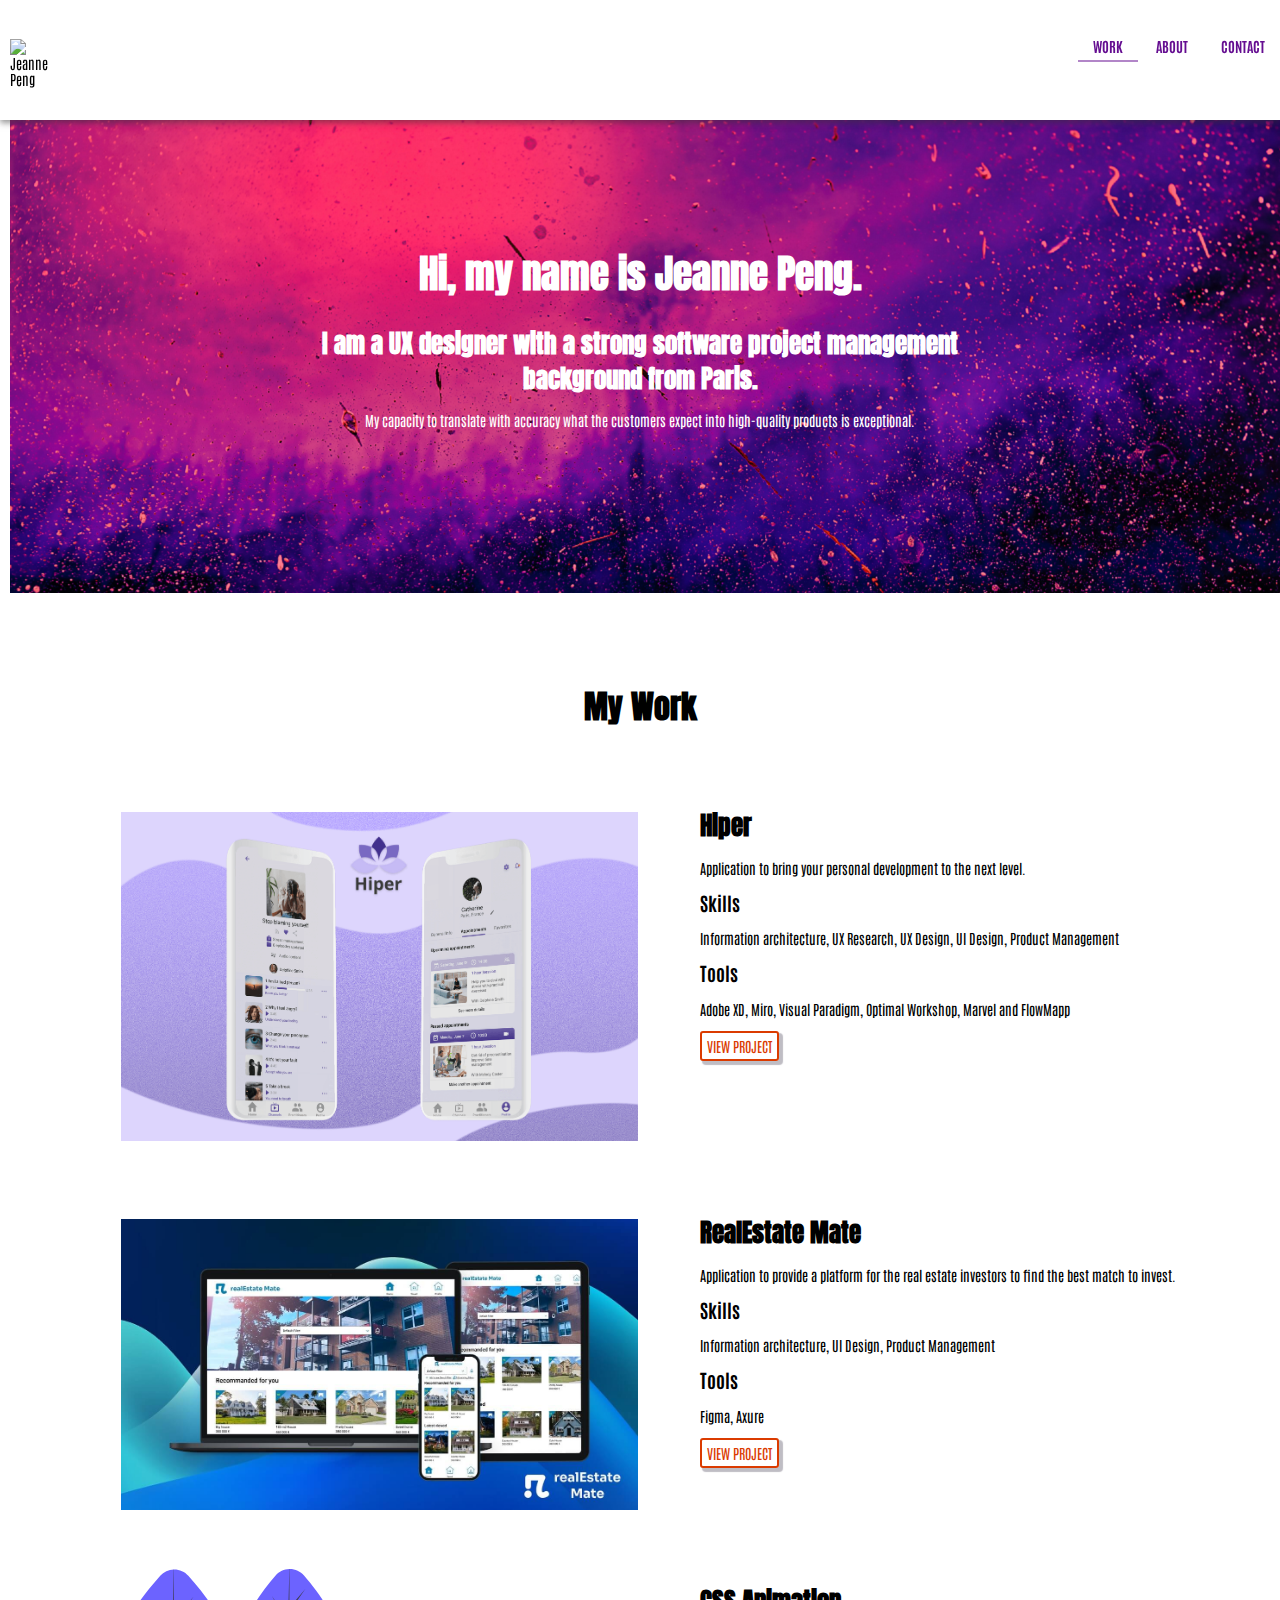
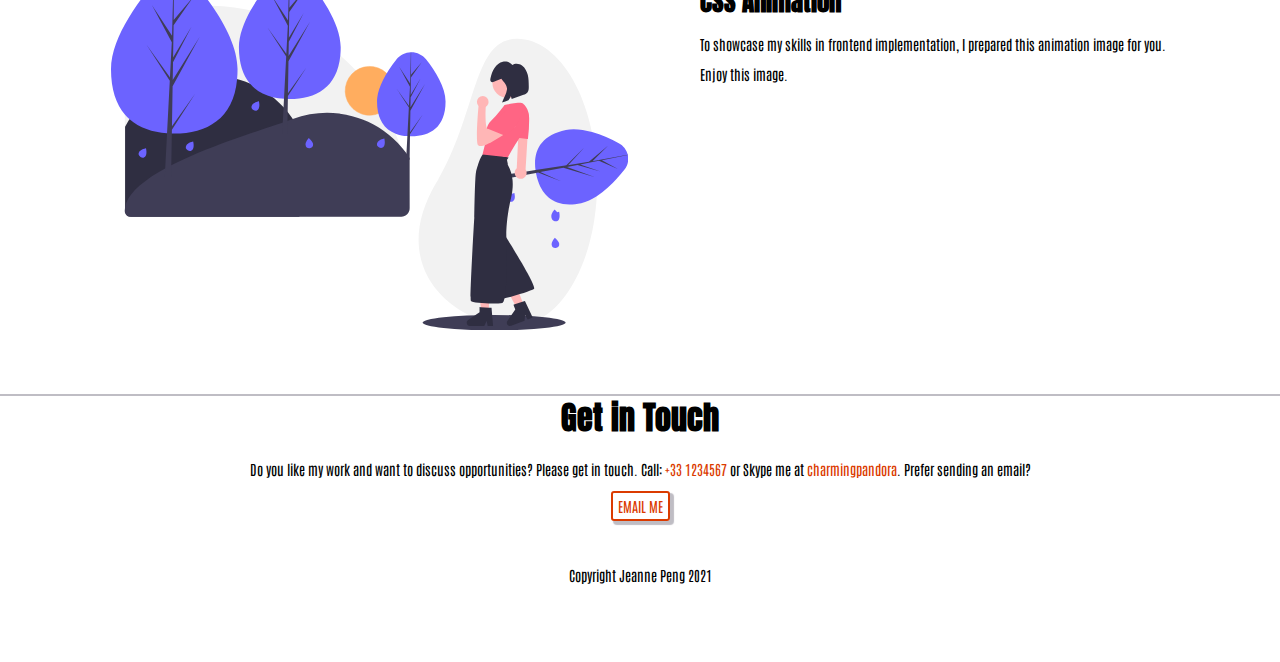
==== commit 452bb357: "Changed the shadow under navitation bar" ====
--- a/index.html
+++ b/index.html
@@ -2054,7 +2054,11 @@
             <h3>CSS Animation</h3><!-- heading for the project -->
             <p>
               <!-- open paragraph -->
-              This is an example of a SVG image which is animated using keyframes.
+              To showcase my skills in frontend implementation, I prepared this animation image for you.
+            </p><!-- end paragraph -->
+            <p>
+              <!-- open paragraph -->
+              Enjoy this image.
             </p><!-- end paragraph -->
           </div><!-- end second column -->
         </div><!-- end row that holds (2) columns for project -->
--- a/css/style.css
+++ b/css/style.css
@@ -9,7 +9,7 @@
   z-index: 9999;
   position: fixed;
   width: 100%;
-  box-shadow: 3px 3px 1px 1px rgba(191, 189, 196, 1);
+  box-shadow: 0px 3px 6px 0px rgba(50 50 50/50%);
 }
 
 #hero {
@@ -181,7 +181,7 @@
 }
 
 a {
-  color: #FF914D;
+  color: #DB3B00;
   text-decoration: none;
   /* No underlining */
   background-color: transparent
@@ -398,10 +398,10 @@
 
 .button.contact {
   background-color: transparent;
-  color: #ff7f50;
+  color: #DB3B00;
   text-transform: uppercase;
   display: inline-block;
-  border: 2px solid #ff7f50;
+  border: 2px solid #DB3B00;
   padding: 5px 5px 5px 5px;
   border-radius: 3px;
   box-shadow: 3px 3px 1px 1px rgba(191, 189, 196, 1);
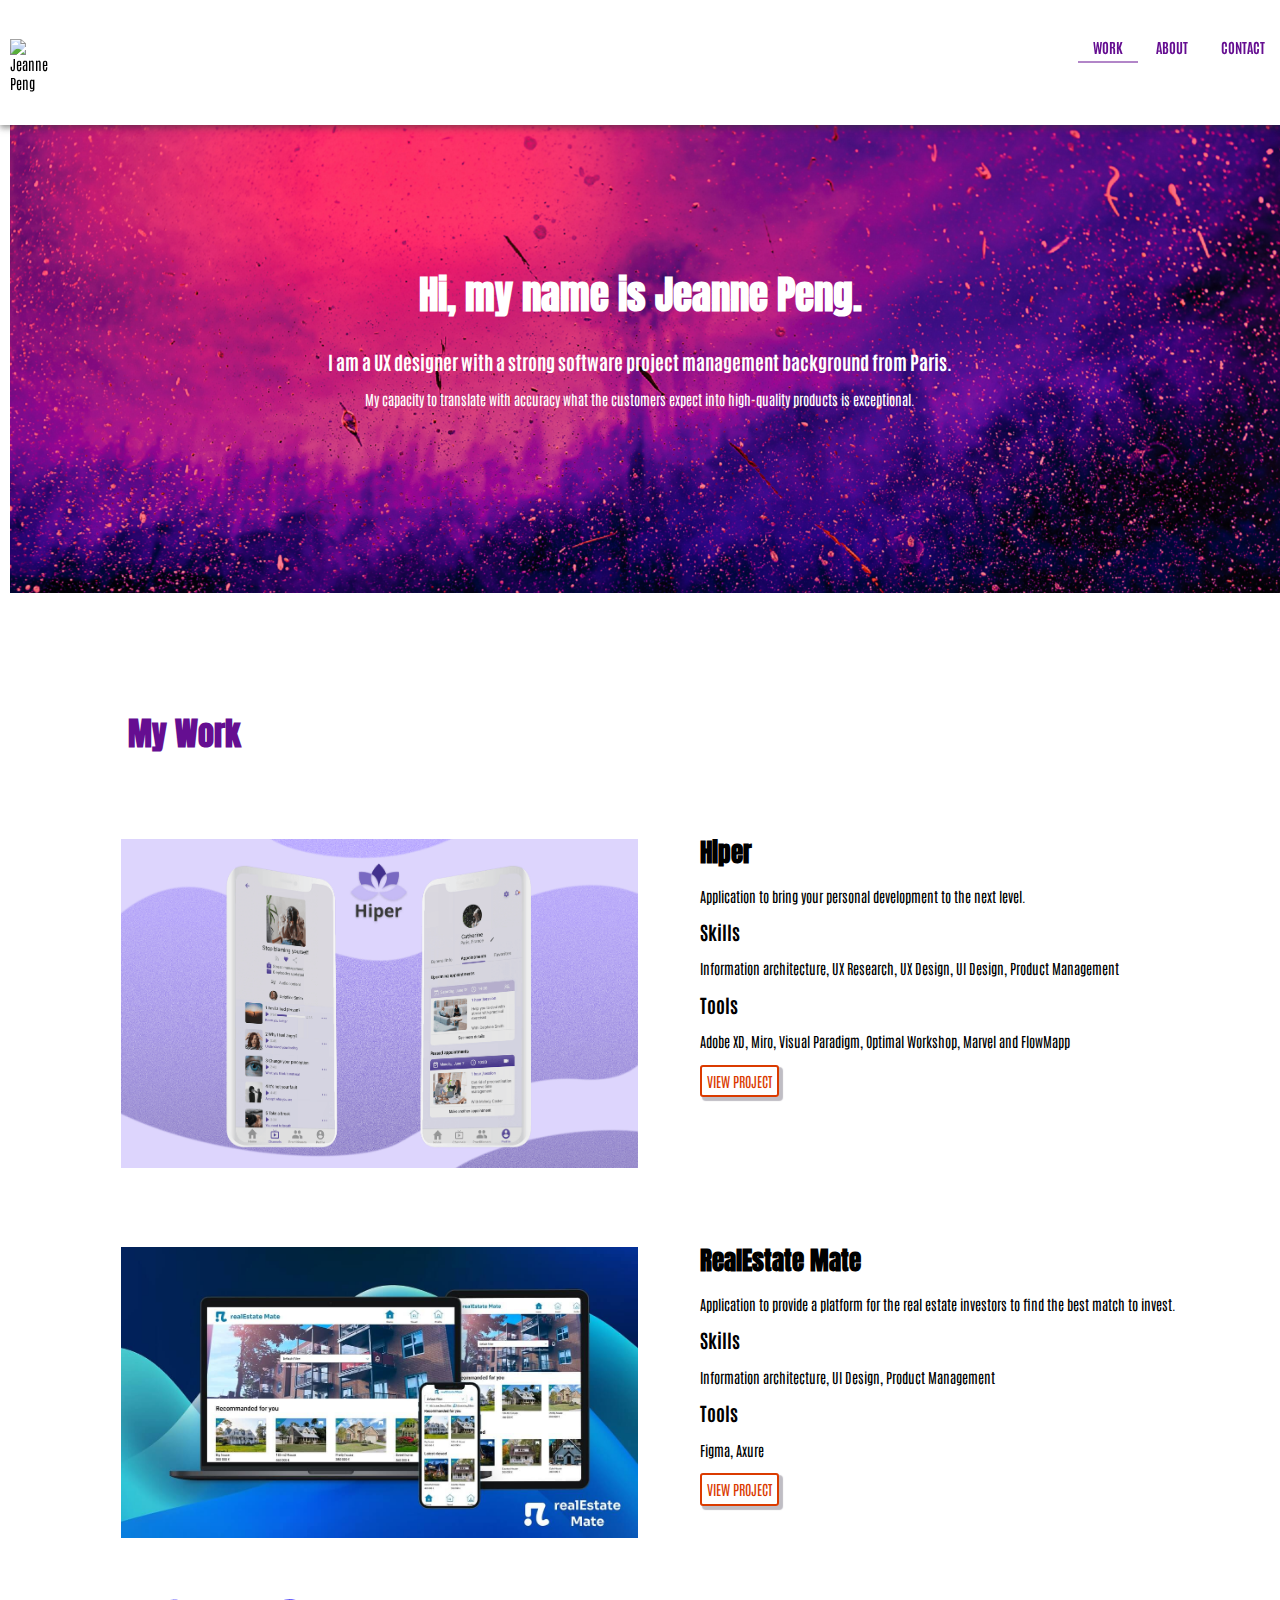
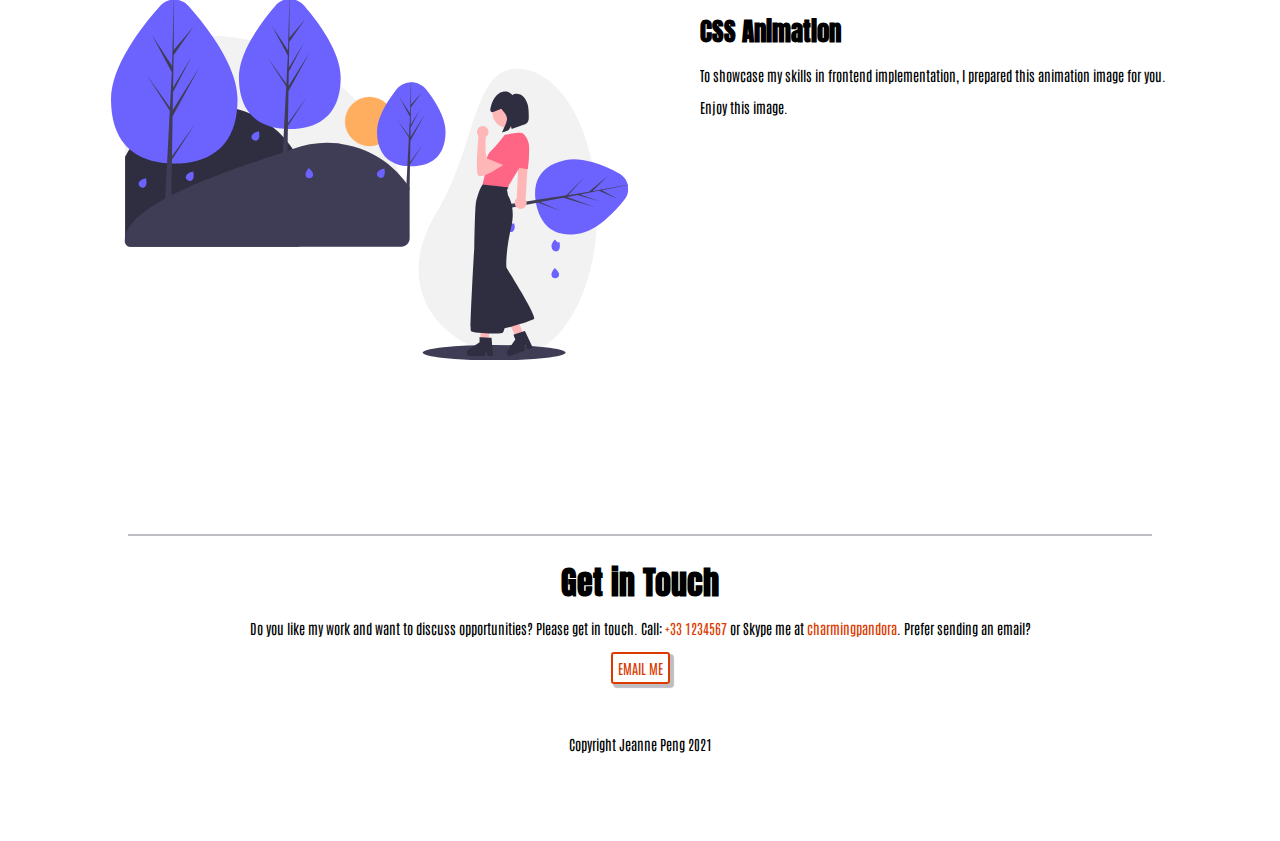
==== commit 6d5e6d4c: "Reworked responsive for mobile design" ====
--- a/index.html
+++ b/index.html
@@ -44,19 +44,22 @@
   <!-- For the hero section -->
   <main>
     <div class="cover">
-      <img src="img/Cover_image@2.png" alt="art">
+      <div class="image_container">
+        <source srcset="img/Cover_image@1.png" media="(max-width:767px)">
+        <img class="Cover_image" src="img/Cover_image@2.png" alt="cov">
+      </div>
       <div class="centered">
         <div>
           <h1>Hi, my name is Jeanne Peng.</h1>
-          <h3>I am a UX designer with a strong software project management background from Paris.</h3>
+          <h4>I am a UX designer with a strong software project management background from Paris.</h4>
         </div>
-        <div>
+        <div class= "cover_text">
           <p>My capacity to translate with accuracy what the customers expect into high-quality products is exceptional. </p>
         </div>
       </div>
     </div>
     <!-- For your work/projects -->
-    <div class="projects areas">
+    <div class="titles">
       <h2>My Work</h2>
     </div>
     <div>
--- a/css/style.css
+++ b/css/style.css
@@ -1,6 +1,6 @@
 /*! style.css v8.0.1 | MIT License | github.com/jeannepeng/Portfolio-website/style.css */
 html {
-  line-height: 1.15;
+  line-height: 1.15em;
 }
 
 header {
@@ -63,6 +63,11 @@
   text-transform: uppercase;
   font-weight: 700;
   color: #650E91;
+  background-color: inherit;
+}
+
+nav>ul>li>a:hover {
+  color: #9c11a6;
   background-color: inherit;
 }
 
@@ -85,7 +90,14 @@
   padding-bottom: 50px;
   background-color: inherit;
   color: white;
-  width: 100%
+  align-items: center;
+  justify-content: center
+}
+
+.Cover_image {
+  width: 100%;
+  height: 100%;
+  object-fit: cover;
 }
 
 /* Bottom left text */
@@ -189,9 +201,9 @@
 
 a:hover,
 a:focus {
-  color: #650E91;
-  background-color: inherit;
-  border-bottom: 2px solid rgba(101, 14, 145, 0.5);
+  color: #ff7f50;
+  background-color: inherit;
+  /*border-bottom: 2px solid rgba(101, 14, 145, 0.5);*/
   padding-bottom: 5px;
   /*text-decoration: underline;*/
   /* Underlining when hovering over a link */
@@ -285,8 +297,8 @@
 }
 
 .profile.photo {
-  width: 40%;
-  height: auto;
+  border-radius: 100%;
+  width: 20%;
   padding: 0px 0px 0px 5px;
   margin: 5px 5px 5px 5px;
   text-align: center;
@@ -313,8 +325,15 @@
   padding: 2% 2% 2% 10%;
 }
 
+.titles {
+  padding: 2% 2% 0 10%;
+  color: #650E91;
+  background-color: inherit;
+  clear: both;
+}
+
 .projects.titles {
-  padding: 2% 2% 2% 10%;
+  padding: 2% 2% 0 10%;
   color: #806BAB;
   background-color: inherit;
   clear: both;
@@ -333,11 +352,8 @@
 
 #contact h2 {
   border-top: 2px solid rgba(191, 189, 196, 1);
-}
-
-.footer::before {
-  border-top: 2px #ff7f50;
-  padding-bottom: 5px;
+  margin: 10% 10% 0 10%;
+  padding:2% 0 0 0
 }
 
 #projects.p, #projects.li {
@@ -411,7 +427,7 @@
 }
 
 .button.contact:hover {
-  background-color: #ff7f50;
+  background-color: #DB3B00;
   color: #ffffff;
   opacity: 0.8;
 }
@@ -441,6 +457,53 @@
 
 textarea {
   overflow: auto
+}
+
+@media only screen and (max-width: 640px) {
+  .image_container {
+    width: 100%;
+    height: 600%;
+  }
+
+  h1, h2, h3, h4, h5 {
+    line-height: 1em;
+    clear: both;
+  }
+
+  h1 {
+    font-family: 'Anton', sans-serif;
+    font-size: 1.9em;
+    text-align: center;
+    margin: .27em 0
+  }
+
+  h2 {
+    font-family: 'Anton', sans-serif;
+    font-size: 1.6em;
+    margin: .27em 0;
+  }
+
+  h3 {
+    font-family: 'Anton', sans-serif;
+    font-size: 1.3em;
+    margin: .27em 0
+  }
+
+  h4 {
+    font-family: 'Antonio', sans-serif;
+    font-size: 1em;
+    margin: .27em 0
+  }
+
+  h5 {
+    font-family: 'Antonio', sans-serif;
+    font-size: 0.7em;
+    margin: .27em 0
+  }
+
+  body{
+    font-size: 12px;
+  }
 }
 
 /* ==============================
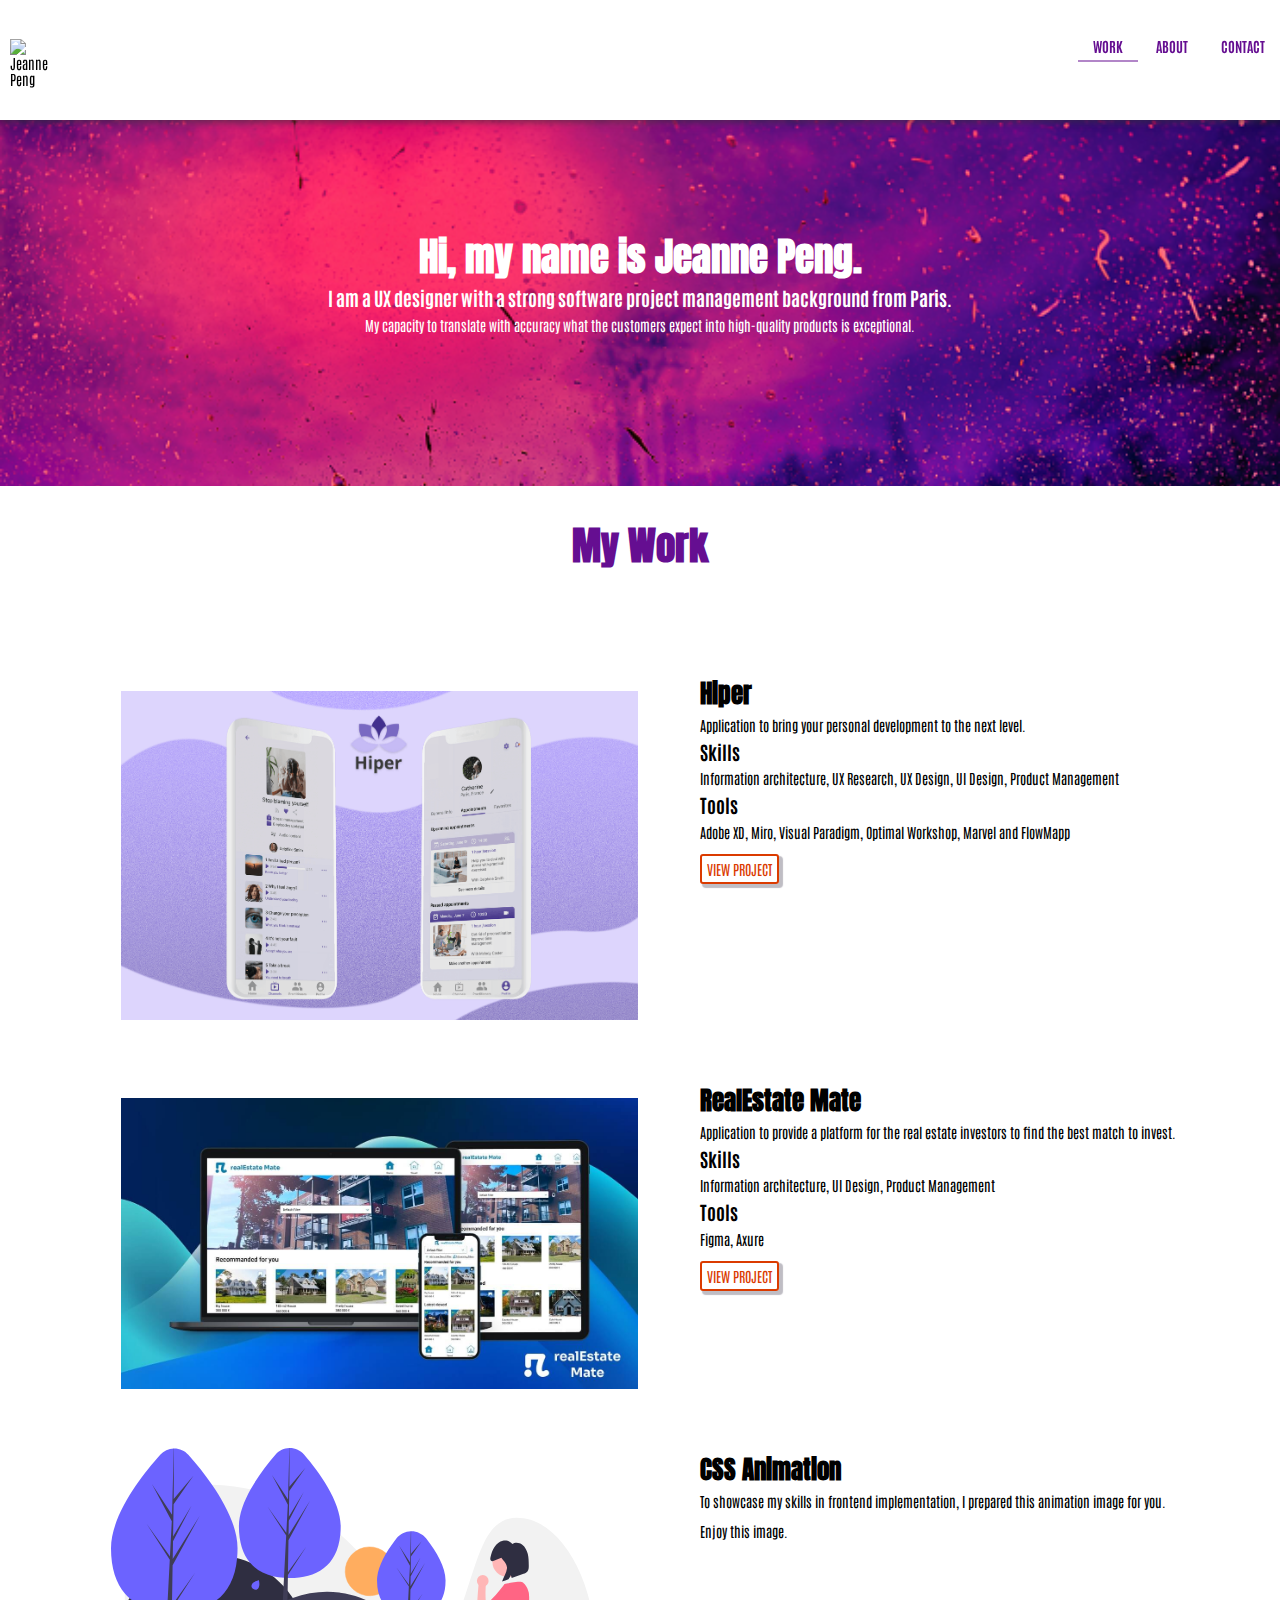
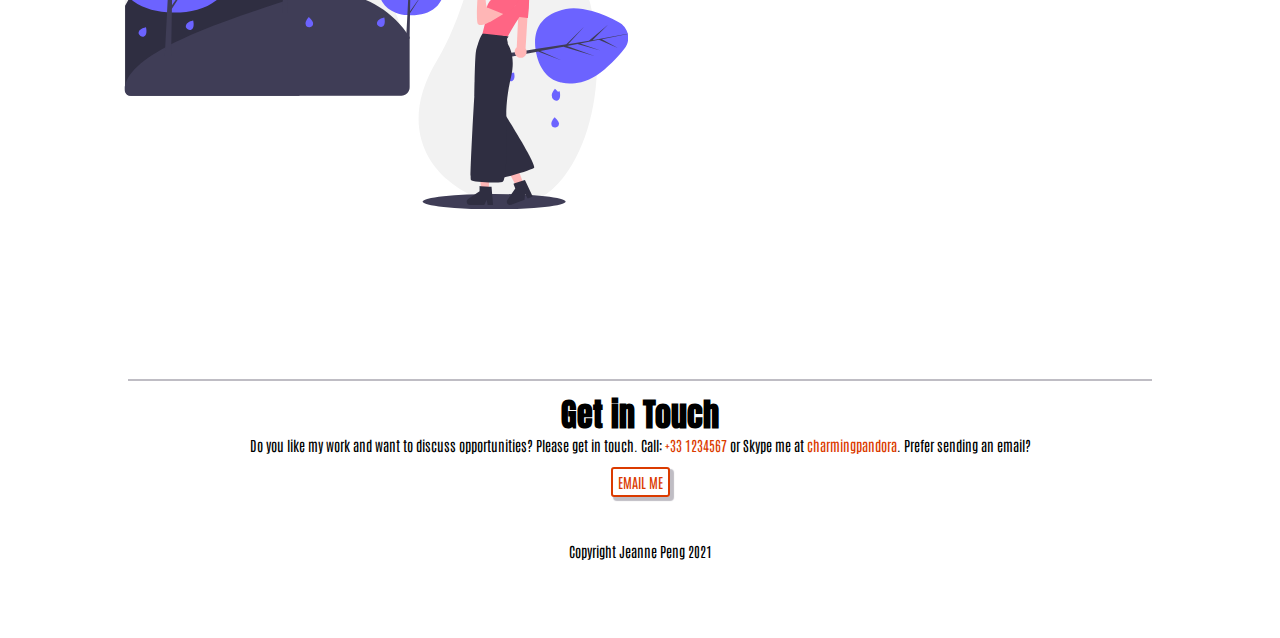
==== commit ddee004d: "Fixed layouts in the pages" ====
--- a/index.html
+++ b/index.html
@@ -43,24 +43,21 @@
 
   <!-- For the hero section -->
   <main>
-    <div class="cover">
-      <div class="image_container">
-        <source srcset="img/Cover_image@1.png" media="(max-width:767px)">
-        <img class="Cover_image" src="img/Cover_image@2.png" alt="cov">
-      </div>
+    <div class="cover" style="background-image: url('img/Cover_image@1.png');">
+
       <div class="centered">
         <div>
           <h1>Hi, my name is Jeanne Peng.</h1>
           <h4>I am a UX designer with a strong software project management background from Paris.</h4>
         </div>
-        <div class= "cover_text">
+        <div class="cover_text">
           <p>My capacity to translate with accuracy what the customers expect into high-quality products is exceptional. </p>
         </div>
       </div>
     </div>
     <!-- For your work/projects -->
-    <div class="titles">
-      <h2>My Work</h2>
+    <div class="main title">
+      <h1>My Work</h1>
     </div>
     <div>
       <div class="row">
--- a/css/style.css
+++ b/css/style.css
@@ -1,6 +1,6 @@
 /*! style.css v8.0.1 | MIT License | github.com/jeannepeng/Portfolio-website/style.css */
 html {
-  line-height: 1.15em;
+  line-height: 1.15;
 }
 
 header {
@@ -8,16 +8,16 @@
   background-color: #FFFFFF;
   z-index: 9999;
   position: fixed;
+  top: 0;
   width: 100%;
   box-shadow: 0px 3px 6px 0px rgba(50 50 50/50%);
 }
 
 #hero {
   text-align: center;
-  padding: 20px 0;
+  padding: 25px 0;
   display: inline-block;
   width: 100%;
-  clear: both;
 }
 
 #hero span {
@@ -88,16 +88,38 @@
   position: relative;
   text-align: center;
   padding-bottom: 50px;
-  background-color: inherit;
+  background-size: cover;
+  margin-top: 82px;
   color: white;
+  height: 353px;
   align-items: center;
-  justify-content: center
-}
-
-.Cover_image {
-  width: 100%;
-  height: 100%;
-  object-fit: cover;
+  justify-content: center;
+}
+
+.project1 {
+  position: relative;
+  text-align: center;
+  padding-bottom: 50px;
+  background-size: cover;
+  margin-top: 82px;
+  margin-bottom: 440px;
+  color: white;
+  height: 353px;
+  align-items: center;
+  justify-content: center;
+}
+
+.project2 {
+  position: relative;
+  text-align: center;
+  padding-bottom: 50px;
+  background-size: cover;
+  margin-top: 82px;
+  margin-bottom: 340px;
+  color: white;
+  height: 353px;
+  align-items: center;
+  justify-content: center;
 }
 
 /* Bottom left text */
@@ -143,11 +165,12 @@
 }
 
 main {
-  display: block
+  display: block;
+  margin-top: 83px;
 }
 
 h1, h2, h3, h4, h5 {
-  line-height: 1.4em;
+  line-height: 0.5em;
   clear: both;
 }
 
@@ -329,14 +352,18 @@
   padding: 2% 2% 0 10%;
   color: #650E91;
   background-color: inherit;
-  clear: both;
+}
+
+.main.title {
+  padding: 2% 5%;
+  color: #650E91;
+  background-color: inherit;
 }
 
 .projects.titles {
   padding: 2% 2% 0 10%;
   color: #806BAB;
   background-color: inherit;
-  clear: both;
 }
 
 .realEstateMate.titles {
@@ -353,7 +380,7 @@
 #contact h2 {
   border-top: 2px solid rgba(191, 189, 196, 1);
   margin: 10% 10% 0 10%;
-  padding:2% 0 0 0
+  padding: 2% 0 0 0
 }
 
 #projects.p, #projects.li {
@@ -460,9 +487,14 @@
 }
 
 @media only screen and (max-width: 640px) {
-  .image_container {
-    width: 100%;
-    height: 600%;
+  header {
+    text-align: unset;
+    padding: 20px 0 13px;
+    top: 0;
+  }
+
+  .cover {
+    height: 200px;
   }
 
   h1, h2, h3, h4, h5 {
@@ -501,7 +533,11 @@
     margin: .27em 0
   }
 
-  body{
+  main {
+    margin-top: 40px;
+  }
+
+  body {
     font-size: 12px;
   }
 }
@@ -513,6 +549,7 @@
   header {
     text-align: unset;
     padding: 20px 0 13px;
+    top: 0;
   }
 
   nav {
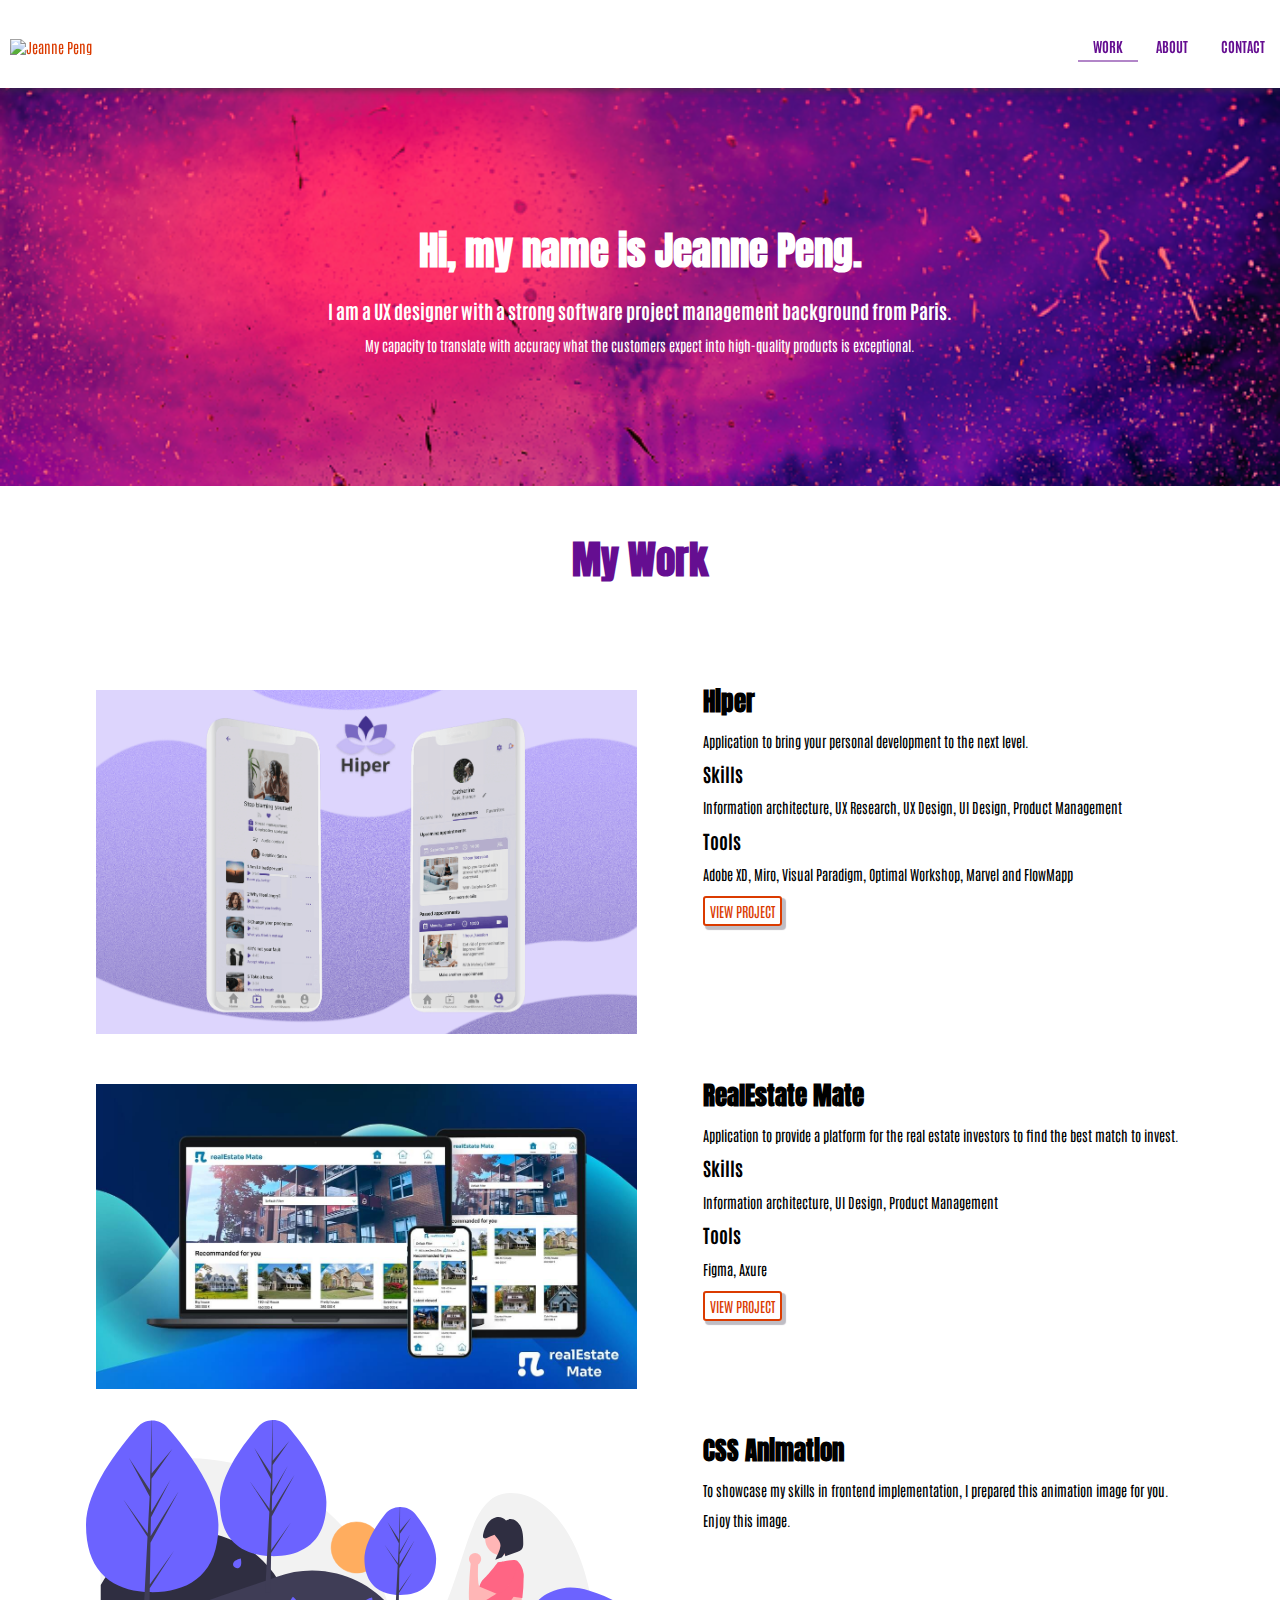
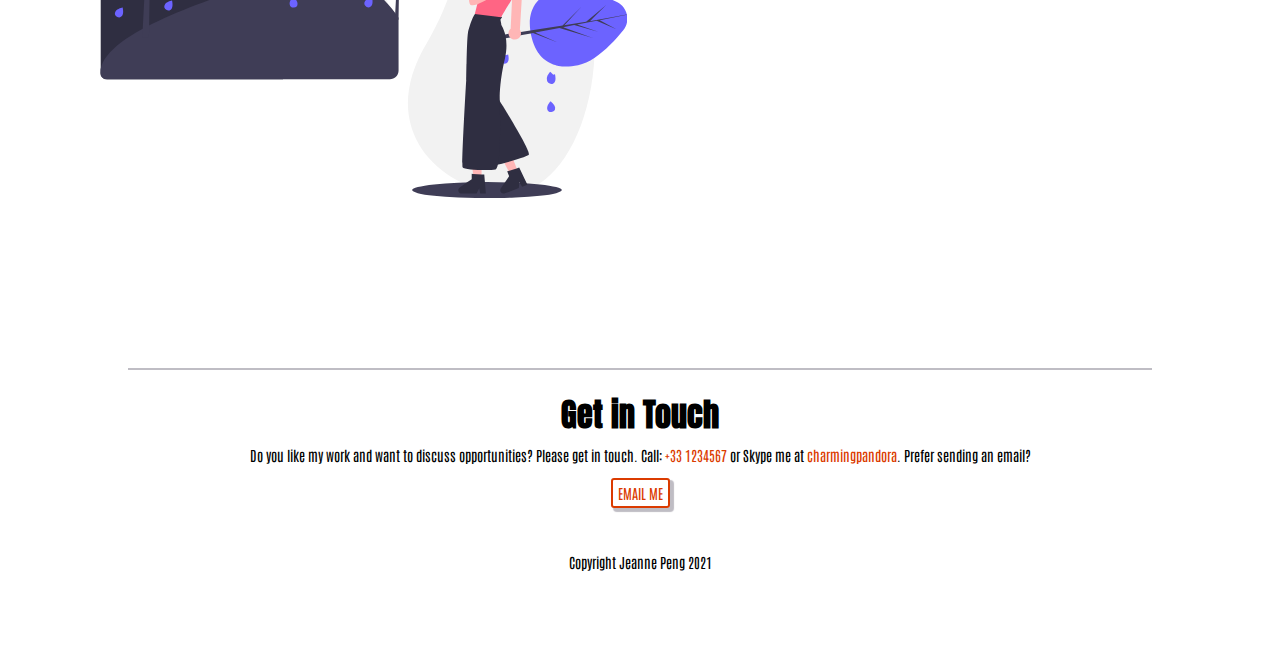
==== commit 1902bdc9: "Update index.html" ====
--- a/index.html
+++ b/index.html
@@ -28,10 +28,10 @@
     <!-- Logo and the page titles on the same line -->
     <div class="container">
       <div class="navtoggle" id="myNavtoggle">
-        <picture class="logo"><img src="favicon/favicon-32x32.png" alt=" Jeanne Peng"> </picture>
+        <a href="index.html"><img src="favicon/favicon-32x32.png" alt=" Jeanne Peng"></a>
         <nav>
           <ul class="nav">
-            <li><a class="current" href="index.html">Work</a></li>
+            <li><a class="current" >Work</a></li>
             <li><a href="about.html">About</a></li>
             <li><a href="#contact">Contact</a></li>
             <li><a href="javascript:void(0);" class="icon" onclick="menuToggle()"><i class="fas fa-bars"></i></a></li>
--- a/css/style.css
+++ b/css/style.css
@@ -170,7 +170,7 @@
 }
 
 h1, h2, h3, h4, h5 {
-  line-height: 0.5em;
+  line-height: 1.2em;
   clear: both;
 }
 
@@ -299,7 +299,7 @@
 }
 
 .project.area {
-  padding: 2.75em 2.75em 2.75em 2.75em;
+  padding: 0.75em 0.75em 0.75em 0.75em;
   text-align: center;
   clear: both;
 }
@@ -489,12 +489,57 @@
 @media only screen and (max-width: 640px) {
   header {
     text-align: unset;
-    padding: 20px 0 13px;
+    padding: 5px 0 2px;
     top: 0;
+    position: fixed;
   }
 
   .cover {
     height: 200px;
+  }
+
+  .cover {
+    position: relative;
+    text-align: center;
+    padding-bottom: 240px;
+    background-size: cover;
+    margin-top: 42px;
+    color: white;
+    height: 93px;
+    align-items: center;
+    justify-content: center;
+  }
+
+  .project1 {
+    position: relative;
+    text-align: center;
+    padding-bottom: 60px;
+    background-size: cover;
+    margin-top: 42px;
+    margin-bottom: 100px;
+    color: white;
+    height: 153px;
+    align-items: center;
+    justify-content: center;
+  }
+
+  .project2 {
+    position: relative;
+    text-align: center;
+    padding-bottom: 60px;
+    background-size: cover;
+    margin-top: 42px;
+    margin-bottom: 90px;
+    color: white;
+    height: 153px;
+    align-items: center;
+    justify-content: center;
+  }
+
+  .project.area {
+    padding: 0.25em 0.25em 0.25em 0.25em;
+    text-align: center;
+    clear: both;
   }
 
   h1, h2, h3, h4, h5 {
@@ -534,7 +579,7 @@
   }
 
   main {
-    margin-top: 40px;
+    margin-top: 80px;
   }
 
   body {
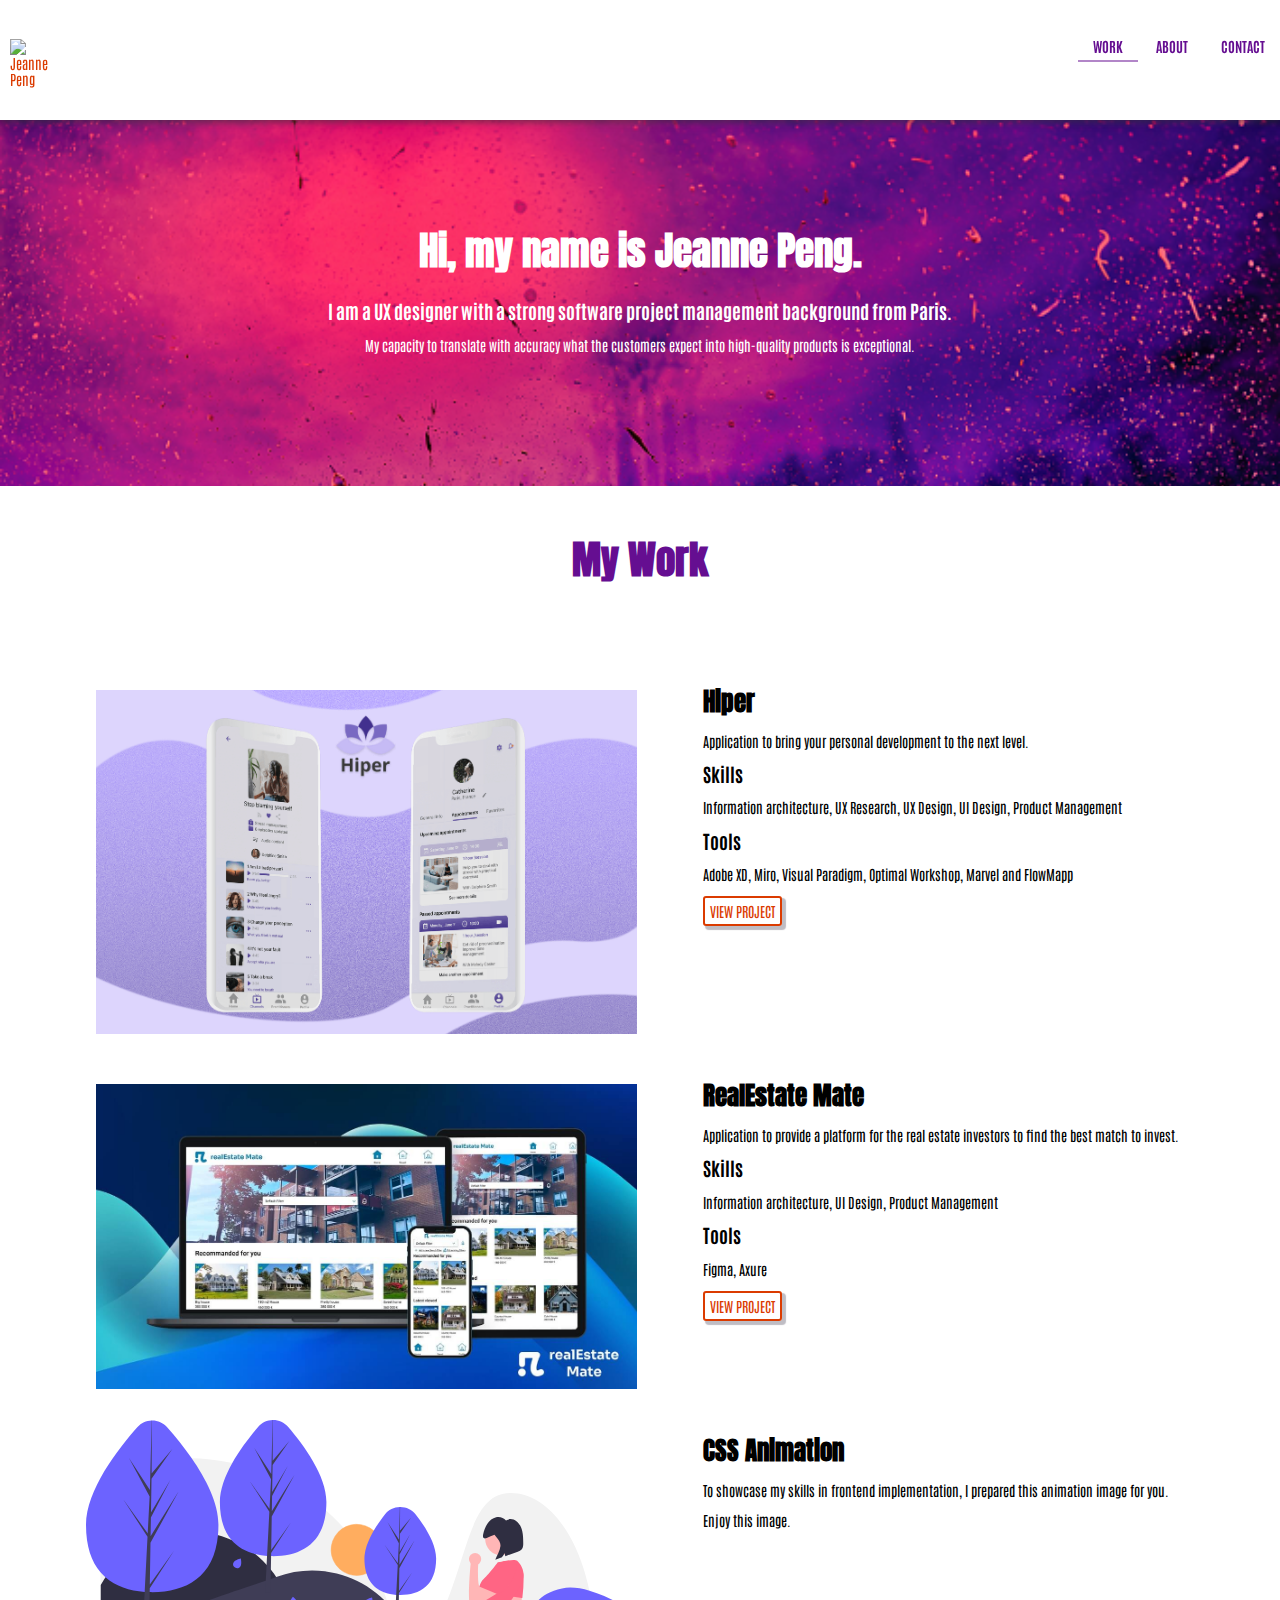
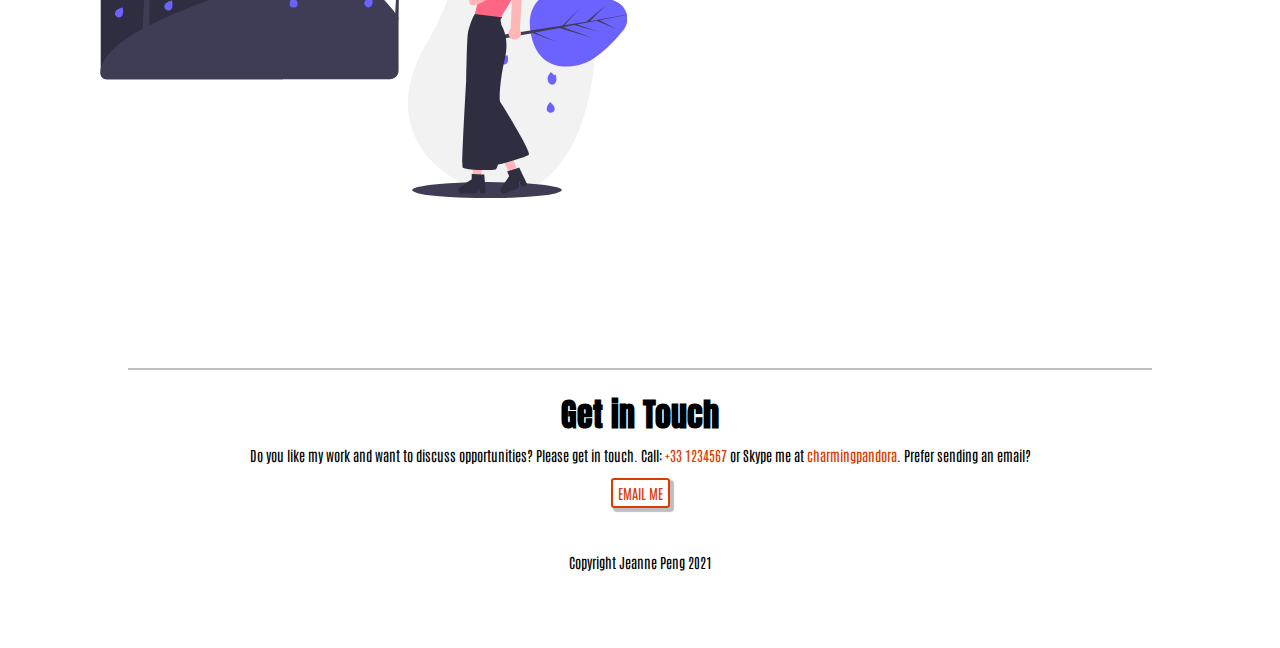
==== commit 19f587b6: "Update index.html" ====
--- a/index.html
+++ b/index.html
@@ -28,7 +28,11 @@
     <!-- Logo and the page titles on the same line -->
     <div class="container">
       <div class="navtoggle" id="myNavtoggle">
-        <a href="index.html"><img src="favicon/favicon-32x32.png" alt=" Jeanne Peng"></a>
+        <a href="index.html">
+          <picture class="logo"> 
+              <img src="favicon/favicon-32x32.png" alt=" Jeanne Peng">
+          </picture>
+        </a>
         <nav>
           <ul class="nav">
             <li><a class="current" >Work</a></li>
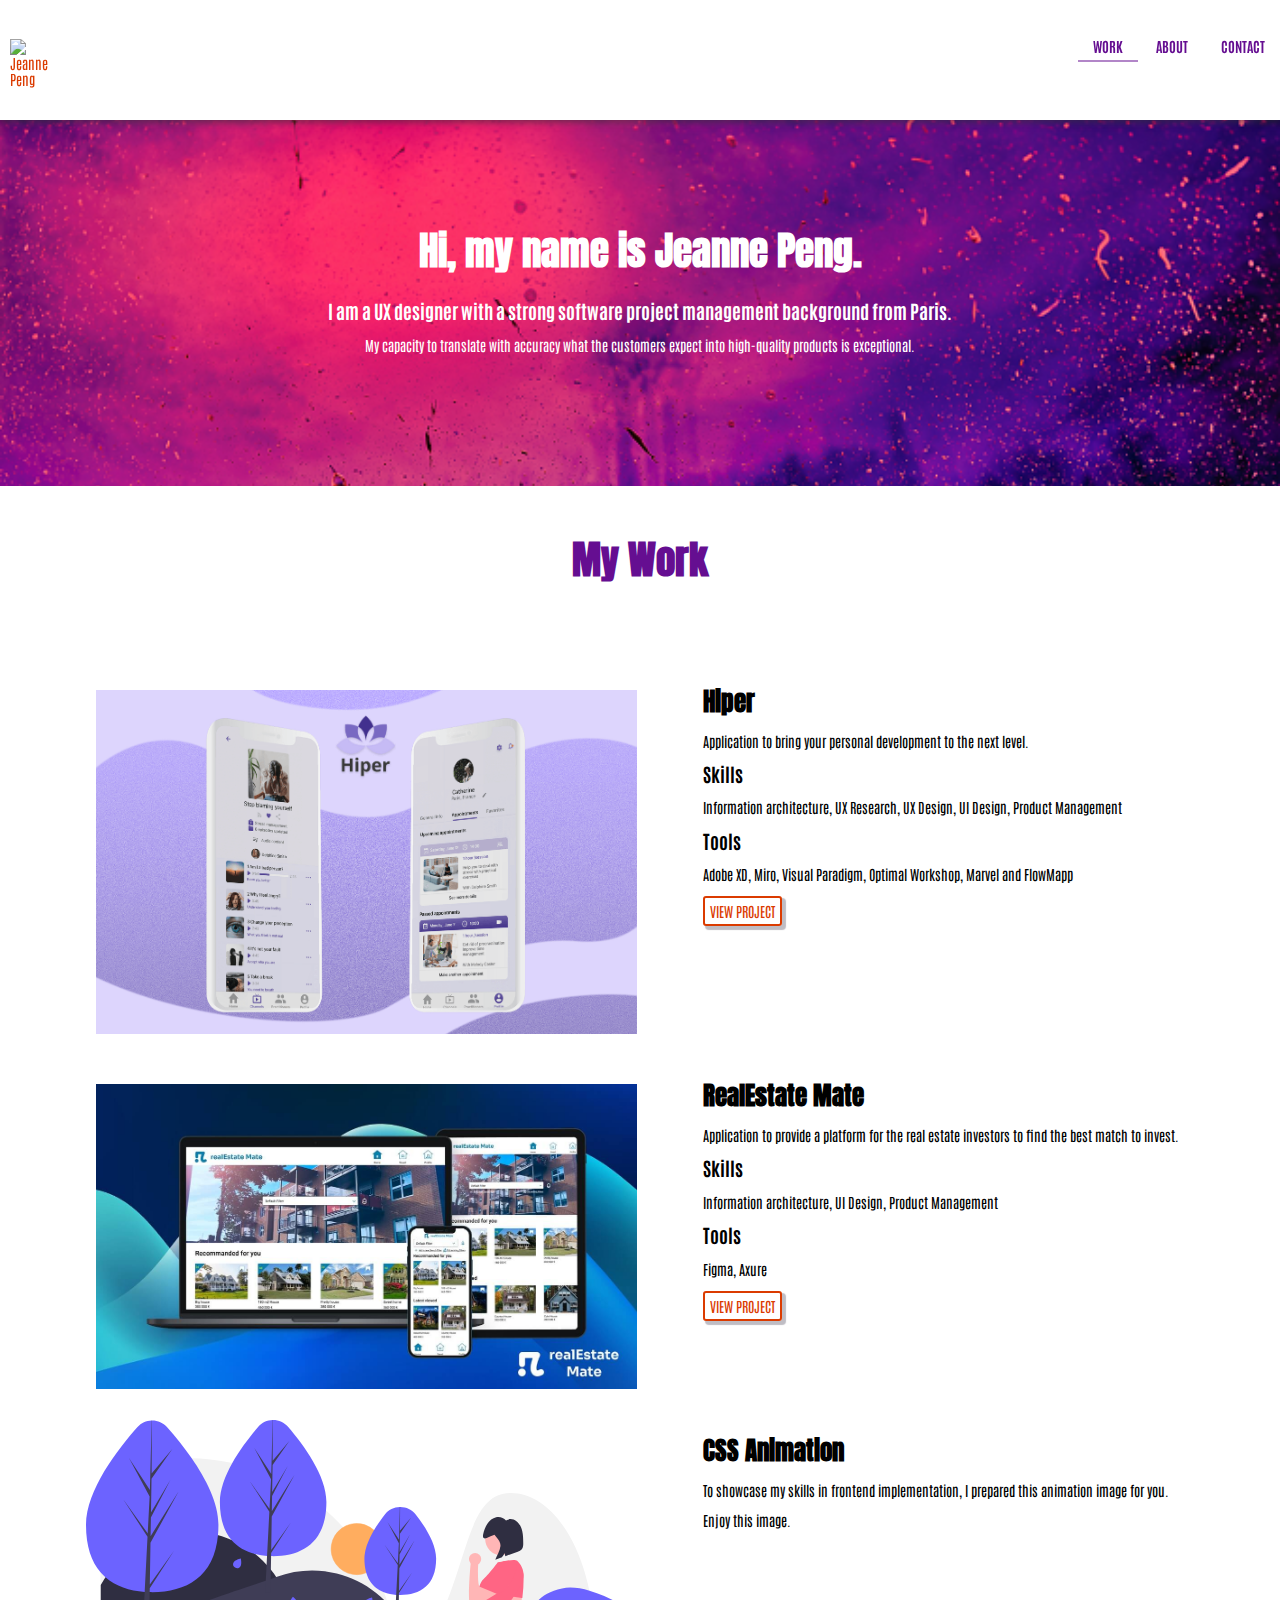
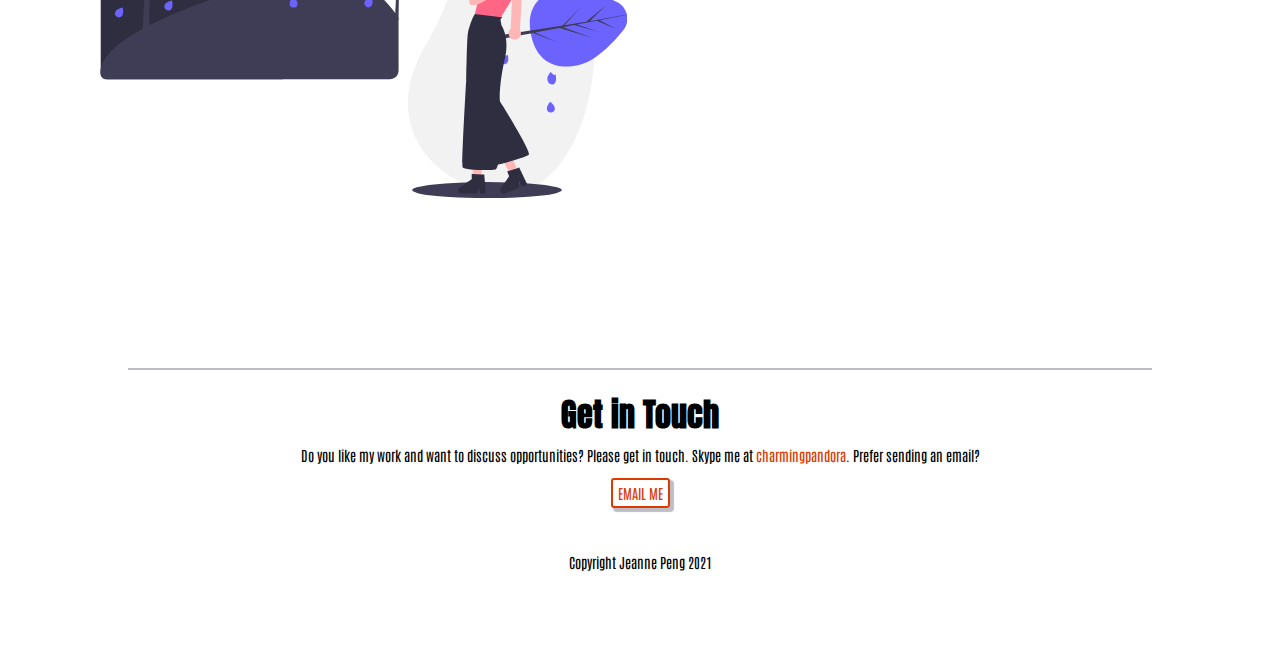
==== commit 40392a51: "Update index.html" ====
--- a/index.html
+++ b/index.html
@@ -2076,7 +2076,7 @@
     <div class="footer">
       <h2>Get in Touch</h2>
       <p>
-        Do you like my work and want to discuss opportunities? Please get in touch. Call: <a href="tel:+331234567">+33 1234567</a> or Skype me at <a href="skype:charmingpandora">charmingpandora</a>. Prefer sending an email?
+        Do you like my work and want to discuss opportunities? Please get in touch. Skype me at <a href="skype:charmingpandora">charmingpandora</a>. Prefer sending an email?
       </p>
       <div>
         <a class="button contact" href="mailto:jeannepuxdesigner@gmail.com">Email me</a>
